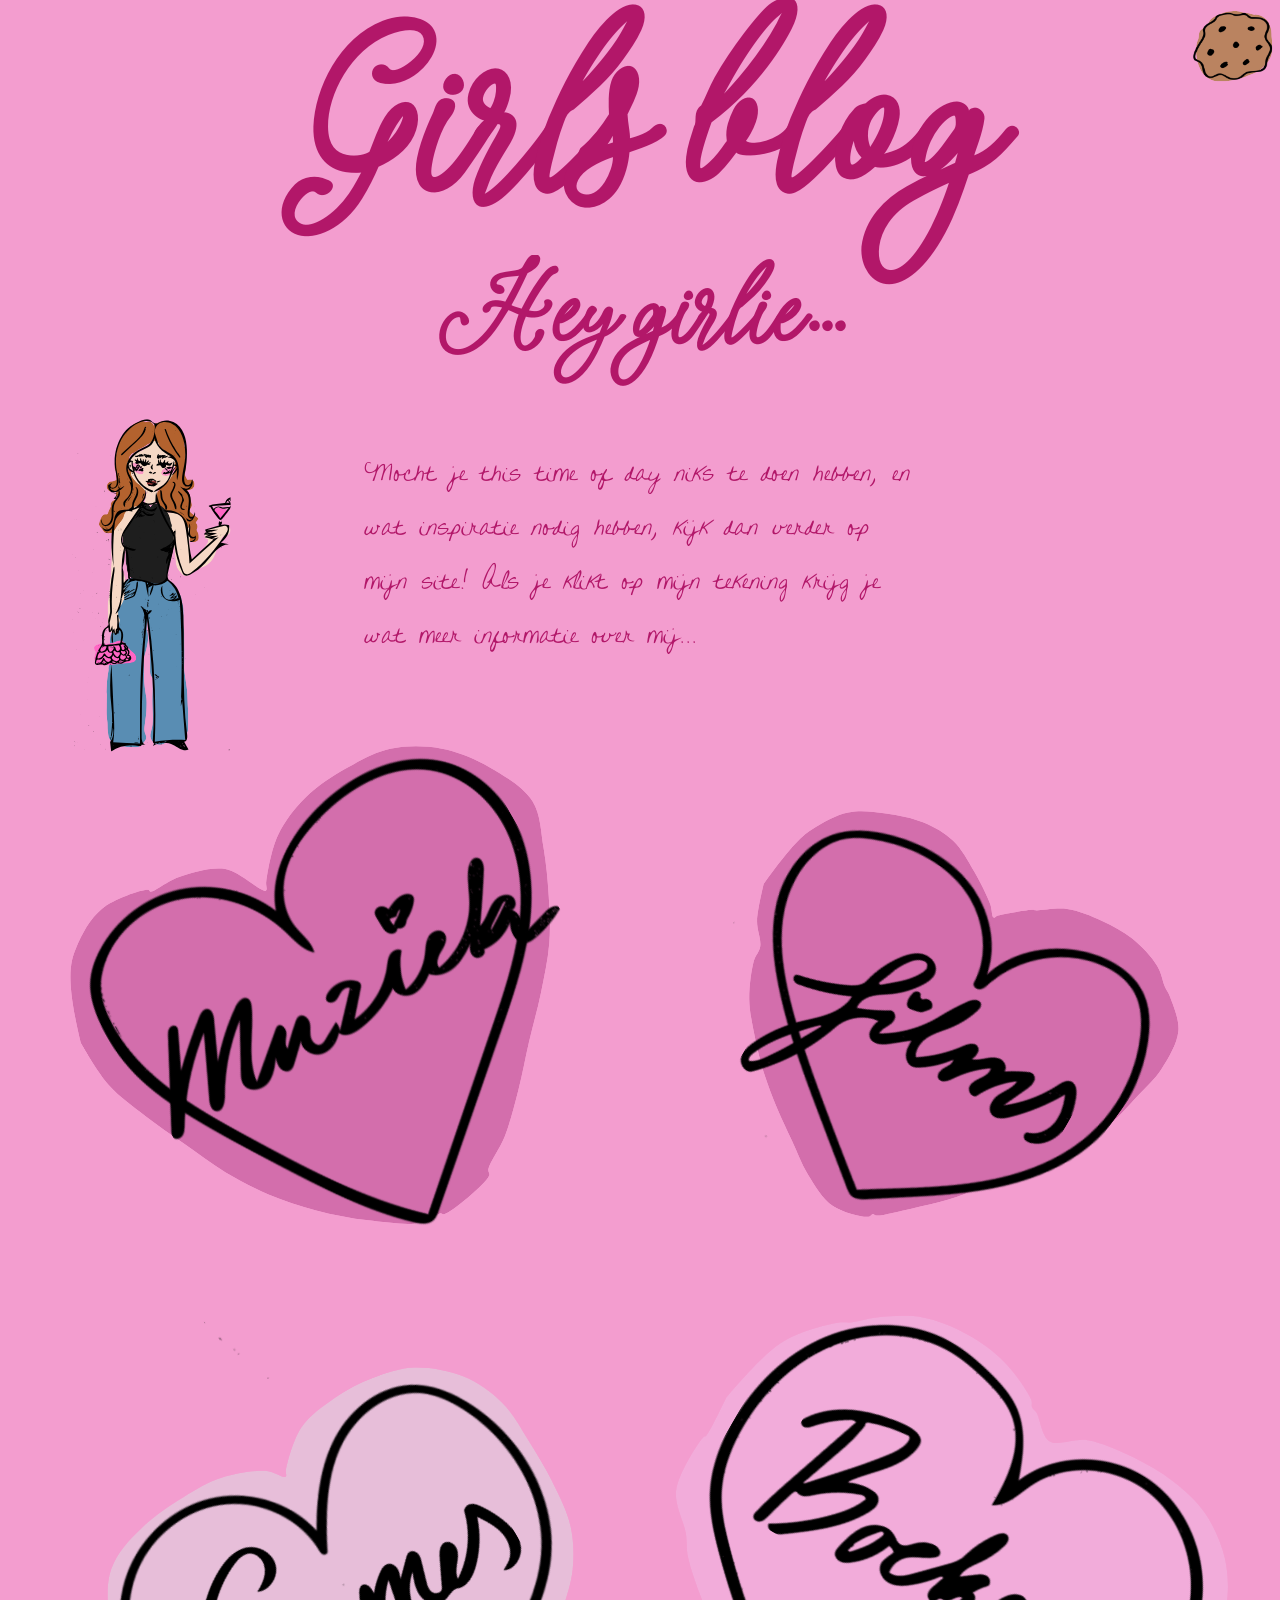
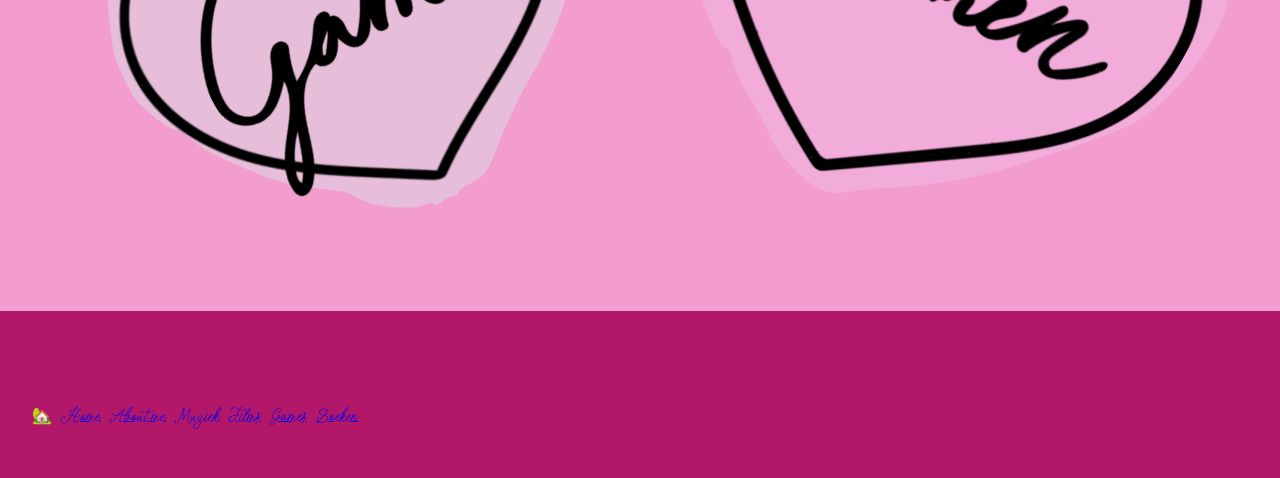
==== index.html @ 2e6050e2 "let it happen toegevoegd" ====
<!doctype html>
<html lang="nl">
  <head>
    <meta charset="UTF-8" />
    <meta name="viewport" content="width=device-width, initial-scale=1.0" />
    <meta name="author" content="[jouw naam]" />
    <meta name="color-scheme" content="dark light" />

    <title>[Digitaal Tuintje van Katey]</title>
    <link rel="stylesheet" href="CSS/normal.css" />
  </head>

  <body>
    <header>
      <h1>Girls blog</h1>

      <button popovertarget="cookie-popup">
        <img src="Img/kleinkoekje.svg" alt="Link naar cookie gebruik" />
      </button>

      <aside id="cookie-popup" popover>
        <h2>Lieve lezer...</h2>
        <p>
          Op mijn website maak ik noodgedwongen gebruik van cookies door het
          gebruik van
          <a
            href="https://docs.github.com/en/site-policy/privacy-policies/github-cookies"
            target="_blank"
            >GitHub
          </a>
          en
          <a href="https://www.1001fonts.com/tos/privacy.html" target="_blank"
            >1001fonts
          </a>
          graag zou ik adviseren om deze goed door te lezen voor het gebruik van
          de website, deze website is alleen toegankelijk als u akkoord bent.
        </p>
      </aside>
    </header>

    <main>
      <h2>Hey girlie...</h2>

      <!-- <section> -->
      <a href="Pages/Aboutme.html">
        <img
          src="Img/ingekleurdme.svg"
          alt="Knop die naar mijn about me pagina leidt"
        />
      </a>
      <!-- </section> -->

      <p>
        Mocht je this time of day niks te doen hebben, en wat inspiratie nodig
        hebben, kijk dan verder op mijn site! Als je klikt op mijn tekening
        krijg je wat meer informatie over mij...
      </p>

      <a href="Pages/muziek.html">
        <img
          src="Img/muziekbutton.svg"
          alt="Knop die naar mijn muziekpagina leidt"
        />
      </a>

      <a href="Pages/films.html">
        <img
          src="Img/filmbutton.svg"
          alt="Knop die naar mijn filmspagina leidt"
        />
      </a>

      <a href="Pages/games.html">
        <img
          src="Img/gamesbutton.svg"
          alt="Knop die naar mijn Gamespagina leidt"
        />
      </a>

      <a href="Pages/boeken.html">
        <img
          src="Img/boekenbutton.svg"
          alt="Knop die naar mijn boekenpagina leidt"
        />
      </a>
    </main>

    <footer>
      <p>Voor persoonlijk gebruik.</p>

      <nav id="menu">
        <ul>
          <li><a href="index.html">Home</a></li>
          <li><a href="Pages/Aboutme.html">About me</a></li>
          <li><a href="Pages/muziek.html">Muziek</a></li>
          <li><a href="Pages/films.html">Films</a></li>
          <li><a href="Pages/games.html">Games</a></li>
          <li><a href="Pages/boeken.html">Boeken</a></li>
        </ul>
      </nav>
    </footer>
  </body>
</html>

<!-- Bronnen: -->
<!-- <li>Vragen gesteld aan Chatgpt</li>
        <li>Tekening: gebruik gemaakt van Adobe capture en canva</li>
        <li> https://utopia.fyi/ </li>
       -->
---- CSS/normal.css ----
/**************************
* MARK: Fonts
**************************/

@font-face {
  font-family: "whimsical";
  src: url("../assets/style/Whimsical LoveS tory.otf");
  font-weight: 400;
  font-style: normal;
}
/* wwww.1001fonts.com/demo-whimsical-love-story-font.html */

@font-face {
  font-family: "written";
  src: url("../assets/style/writtenonhishands.ttf");
  font-weight: 400;
  font-style: normal;
}
/* https://www.1001fonts.com/written-on-his-hands-font.html */

/**************************
* MARK: Custom properties
**************************/

html {
  color-scheme: light dark;

  --bg: light-dark(rgb(243, 157, 207), rgb(212, 148, 230));
  --color: light-dark(rgb(178, 23, 105), rgb(104, 7, 112));
  --accent-color: #ba8360;
  --border-width: 0.1em;

  --whitespace: 2em;
  --whitespace-s: 1em;
  --whitespace-xs: 0.5em;

  /* MARK: textgrootte */
  --step-0: clamp(1rem, 0.9167rem + 0.3704vw, 1.25rem);
  --step-1: clamp(1.2rem, 0.975rem + 1vw, 1.875rem);
  --step-2: clamp(1.44rem, 0.9825rem + 2.0333vw, 2.8125rem);
  --step-3: clamp(1.728rem, 0.8978rem + 3.69vw, 4.2188rem);
  --step-4: clamp(2.0736rem, 0.6554rem + 6.303vw, 6.3281rem);
  --step-5: clamp(2.4883rem, 0.1537rem + 10.3761vw, 9.4922rem);
  --step-6: clamp(2.986rem, -0.7648rem + 16.6701vw, 14.2383rem);
}

/**************************
* MARK: Algemene Styling
**************************/

*,
*::after,
*::before {
  box-sizing: border-box;
}

img,
svg,
video {
  display: block;
  max-width: 100%;
  height: auto;
}

body {
  font-family:
    "whimsical", "Iowan Old Style", "Palatino Linotype", "URW Palladio L", P052,
    serif;
  background: var(--bg);
  color: var(--color);
  margin: 0;
}

/**************************
* MARK: Header
**************************/

header {
  background: var(--bg);
  padding: var(--whitespace) var(--whitespace) 0;
  max-width: 75rem;
  margin-inline: auto;

  display: grid;
  grid-template-columns: 1fr 3fr 1fr;
  grid-template-areas:
    ".     .      koekje"
    "titel titel  titel";
  gap: var(--whitespace);
}

header button {
  grid-area: koekje;
  justify-self: end;
  padding: 0;
  border: none;
  background: none;
  position: fixed;
  top: var(--whitespace-xs);
  right: var(--whitespace-xs);
  z-index: 10;
}

header button img {
  display: block;
  width: clamp(3rem, 2rem + 5vw, 5rem);
  height: auto;
  max-width: unset;
}

header h1 {
  font-family: "whimsical", serif;
  grid-area: titel;
  text-align: center;
  font-size: var(--step-6);
  margin: 0;
  line-height: 0.8;
}

/**************************
* MARK: Main
**************************/

main {
  background: var(--bg);
  padding: var(--whitespace);
  max-width: 75rem;
  margin-inline: auto;

  display: grid;
  grid-template-columns: 1fr 3fr 1fr;
  gap: var(--whitespace);

  grid-template-areas:
    ".      subkop .     "
    "me     text   text "
    "muziek muziek muziek"
    "films  films  films "
    "games  games  games "
    "boeken boeken boeken";
}

main p {
  font-size: var(--step-1);
}

main h2 {
  font-size: var(--step-4);
  grid-area: subkop;
  margin: 0;
  text-align: center;
}

p,
ol {
  font-family: "written";
}

main > a:nth-of-type(1) {
  grid-area: me;
  justify-self: center;
  img {
    width: min(100%, 10rem);
  }
}

main p:nth-of-type(1) {
  font-family: "written";
  grid-area: text;
  text-align: left;
}

main > a:nth-of-type(2) {
  grid-area: muziek;

  img {
    width: 100%;
    rotate: -30deg;
  }
}

main > a:nth-of-type(3) {
  grid-area: films;

  img {
    width: 100%;
    rotate: 30deg;
  }
}

main > a:nth-of-type(4) {
  grid-area: games;

  img {
    width: 100%;
    rotate: -30deg;
  }
}

main > a:nth-of-type(5) {
  grid-area: boeken;

  img {
    width: 100%;
    rotate: 30deg;
  }
}

main > img:nth-of-type(1) {
  grid-area: muziek;
  width: 50%;
}

body > image {
  height: 10em;
}

h3 {
  font-family: "written";
  font-size: var(--step-2);
}

h4 {
  font-family: "written";
  font-size: var(--step-0);
}

/**************************
* MARK: Media > 60em
**************************/

@media (width > 60em) {
  main {
    grid-template-columns: repeat(4, 1fr);
    grid-template-areas:
      "subkop subkop subkop subkop"
      "me     text   text   .     "
      "muziek muziek films  films "
      "games  games  boeken boeken";
  }
}
/**************************
* MARK: cookie popup
**************************/

[popover] {
  font-size: 2em;
  font-family: "written", cursive;
  background: var(--accent-color);
  color: black;
  padding: var(--whitespace);
  border-radius: 1em;
  text-align: center;
  width: min(60rem, calc(100vw - 2rem));
}

[popover] h2 {
  font-family: "whimsical", serif;
}

/**************************
* MARK: Footer
**************************/

footer {
  grid-area: footer;
  background: var(--color);
  padding: var(--whitespace);

  nav {
    h2 {
      position: absolute;
      left: -9999999em;
    }
    ul {
      &::before {
        content: "🏡" / "De Digital Garden Webring";
      }
      &::after {
        content: "<--" / "";
      }

      padding: 0;
      display: flex;
      gap: var(--whitespace-xs);

      li {
        list-style: none;
      }
    }
  }
}
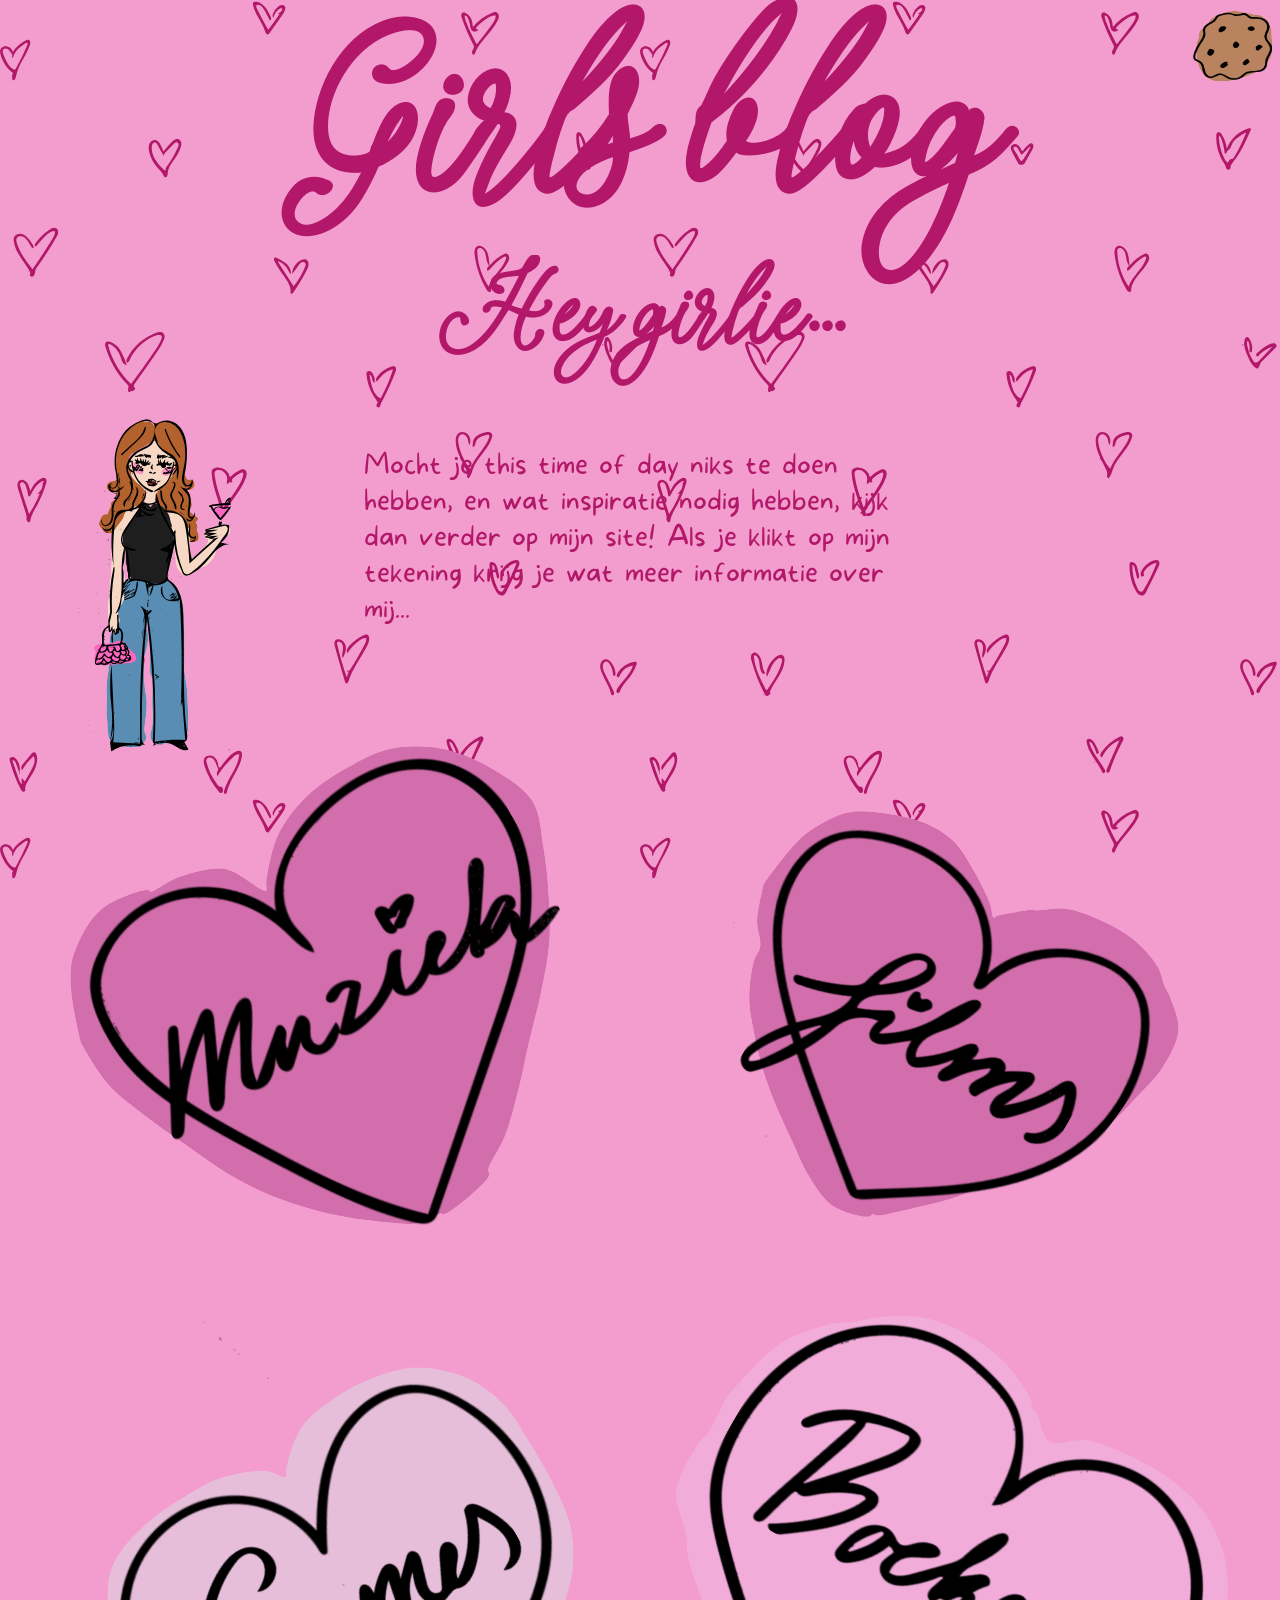
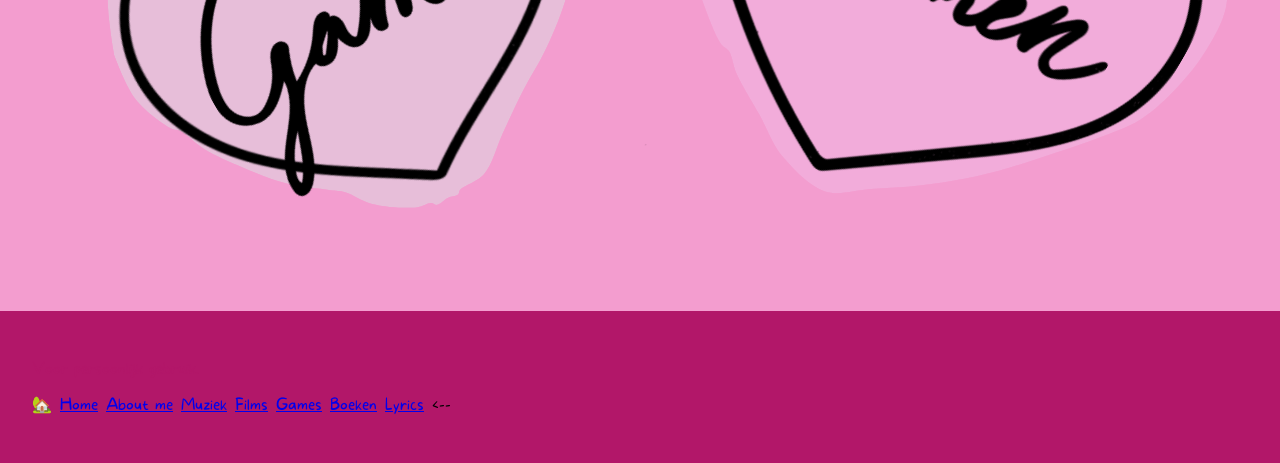
==== commit 1175be4f: "hovers" ====
--- a/index.html
+++ b/index.html
@@ -35,8 +35,14 @@
           graag zou ik adviseren om deze goed door te lezen voor het gebruik van
           de website, deze website is alleen toegankelijk als u akkoord bent.
         </p>
+
+        <button commandfor="cookie-popup" command="hide-popover">
+          Akkoord en naar de website
+        </button>
       </aside>
     </header>
+
+    <!-- https://developer.mozilla.org/en-US/docs/Web/API/Popover_API -->
 
     <main>
       <h2>Hey girlie...</h2>
@@ -96,6 +102,7 @@
           <li><a href="Pages/films.html">Films</a></li>
           <li><a href="Pages/games.html">Games</a></li>
           <li><a href="Pages/boeken.html">Boeken</a></li>
+          <li><a href="letithappen/index.html">Lyrics</a></li>
         </ul>
       </nav>
     </footer>
--- a/CSS/normal.css
+++ b/CSS/normal.css
@@ -12,11 +12,12 @@
 
 @font-face {
   font-family: "written";
-  src: url("../assets/style/writtenonhishands.ttf");
+  src: url("../assets/style/MoreSugar-Thin.otf");
   font-weight: 400;
   font-style: normal;
 }
 /* https://www.1001fonts.com/written-on-his-hands-font.html */
+/* https://www.1001fonts.com/more-sugar-font.html */
 
 /**************************
 * MARK: Custom properties
@@ -25,8 +26,8 @@
 html {
   color-scheme: light dark;
 
-  --bg: light-dark(rgb(243, 157, 207), rgb(212, 148, 230));
-  --color: light-dark(rgb(178, 23, 105), rgb(104, 7, 112));
+  --bg: light-dark(rgb(243, 157, 207), rgb(79, 16, 97));
+  --color: light-dark(rgb(178, 23, 105), rgb(208, 139, 233));
   --accent-color: #ba8360;
   --border-width: 0.1em;
 
@@ -72,11 +73,55 @@
 }
 
 /**************************
+* MARK: Animatie
+**************************/
+
+@media (prefers-color-scheme: dark) {
+  body {
+    --ster-formaat: 20rem;
+
+    background-image: url("../Img/sterren2.svg");
+    background-size: var(--ster-formaat);
+    background-attachment: fixed;
+    animation: zweef 70s linear infinite;
+  }
+}
+
+@keyframes zweef {
+  from {
+    background-position: 0 0;
+  }
+  to {
+    background-position: var(--ster-formaat) var(--ster-formaat);
+  }
+}
+
+@media (prefers-color-scheme: light) {
+  body {
+    --hart-formaat: 40rem;
+
+    background-image: url("../Img/hartjes.svg");
+    background-size: var(--hart-formaat);
+    background-attachment: fixed;
+    animation: zweef-hart 60s linear infinite;
+  }
+}
+
+@keyframes zweef-hart {
+  from {
+    background-position: 0 0;
+  }
+  to {
+    background-position: var(--hart-formaat) var(--hart-formaat);
+  }
+}
+/* https://blog.nobledesktop.com/learn/web-design/animating-a-css-background-gradient */
+
+/**************************
 * MARK: Header
 **************************/
 
 header {
-  background: var(--bg);
   padding: var(--whitespace) var(--whitespace) 0;
   max-width: 75rem;
   margin-inline: auto;
@@ -89,7 +134,8 @@
   gap: var(--whitespace);
 }
 
-header button {
+header > button {
+  cursor: pointer;
   grid-area: koekje;
   justify-self: end;
   padding: 0;
@@ -100,12 +146,17 @@
   right: var(--whitespace-xs);
   z-index: 10;
 }
+/* https://developer.mozilla.org/en-US/docs/Web/CSS/Reference/Properties/cursor */
 
 header button img {
   display: block;
   width: clamp(3rem, 2rem + 5vw, 5rem);
   height: auto;
   max-width: unset;
+
+  &:hover {
+    transform: scale(0.8);
+  }
 }
 
 header h1 {
@@ -122,7 +173,6 @@
 **************************/
 
 main {
-  background: var(--bg);
   padding: var(--whitespace);
   max-width: 75rem;
   margin-inline: auto;
@@ -159,11 +209,17 @@
 main > a:nth-of-type(1) {
   grid-area: me;
   justify-self: center;
+
   img {
     width: min(100%, 10rem);
-  }
-}
-
+    transition: 0.1s;
+
+    &:hover {
+      transform: scale(0.8);
+    }
+  }
+}
+/* bron: Maja */
 main p:nth-of-type(1) {
   font-family: "written";
   grid-area: text;
@@ -176,6 +232,11 @@
   img {
     width: 100%;
     rotate: -30deg;
+    transition: 0.1s;
+
+    &:hover {
+      transform: scale(0.8);
+    }
   }
 }
 
@@ -185,6 +246,11 @@
   img {
     width: 100%;
     rotate: 30deg;
+    transition: 0.1s;
+
+    &:hover {
+      transform: scale(0.8);
+    }
   }
 }
 
@@ -194,6 +260,11 @@
   img {
     width: 100%;
     rotate: -30deg;
+    transition: 0.1s;
+
+    &:hover {
+      transform: scale(0.8);
+    }
   }
 }
 
@@ -203,12 +274,21 @@
   img {
     width: 100%;
     rotate: 30deg;
+    transition: 0.1s;
+    &:hover {
+      transform: scale(0.8);
+    }
   }
 }
 
 main > img:nth-of-type(1) {
   grid-area: muziek;
   width: 50%;
+  transition: 0.1s;
+
+  &:hover {
+    transform: scale(0.8);
+  }
 }
 
 body > image {
@@ -229,7 +309,7 @@
 * MARK: Media > 60em
 **************************/
 
-@media (width > 60em) {
+@media (width > 20em) {
   main {
     grid-template-columns: repeat(4, 1fr);
     grid-template-areas:
@@ -258,6 +338,18 @@
   font-family: "whimsical", serif;
 }
 
+aside button {
+  font-family: "written";
+  background-color: var(--bg);
+  border:;
+  color: white;
+  padding: 15px 32px;
+  text-align: center;
+  text-decoration: none;
+  /* display: inline-block; */
+  font-size: var(--step-1);
+  cursor: pointer;
+}
 /**************************
 * MARK: Footer
 **************************/
@@ -268,6 +360,8 @@
   padding: var(--whitespace);
 
   nav {
+    font-family: "written";
+    color: #000;
     h2 {
       position: absolute;
       left: -9999999em;
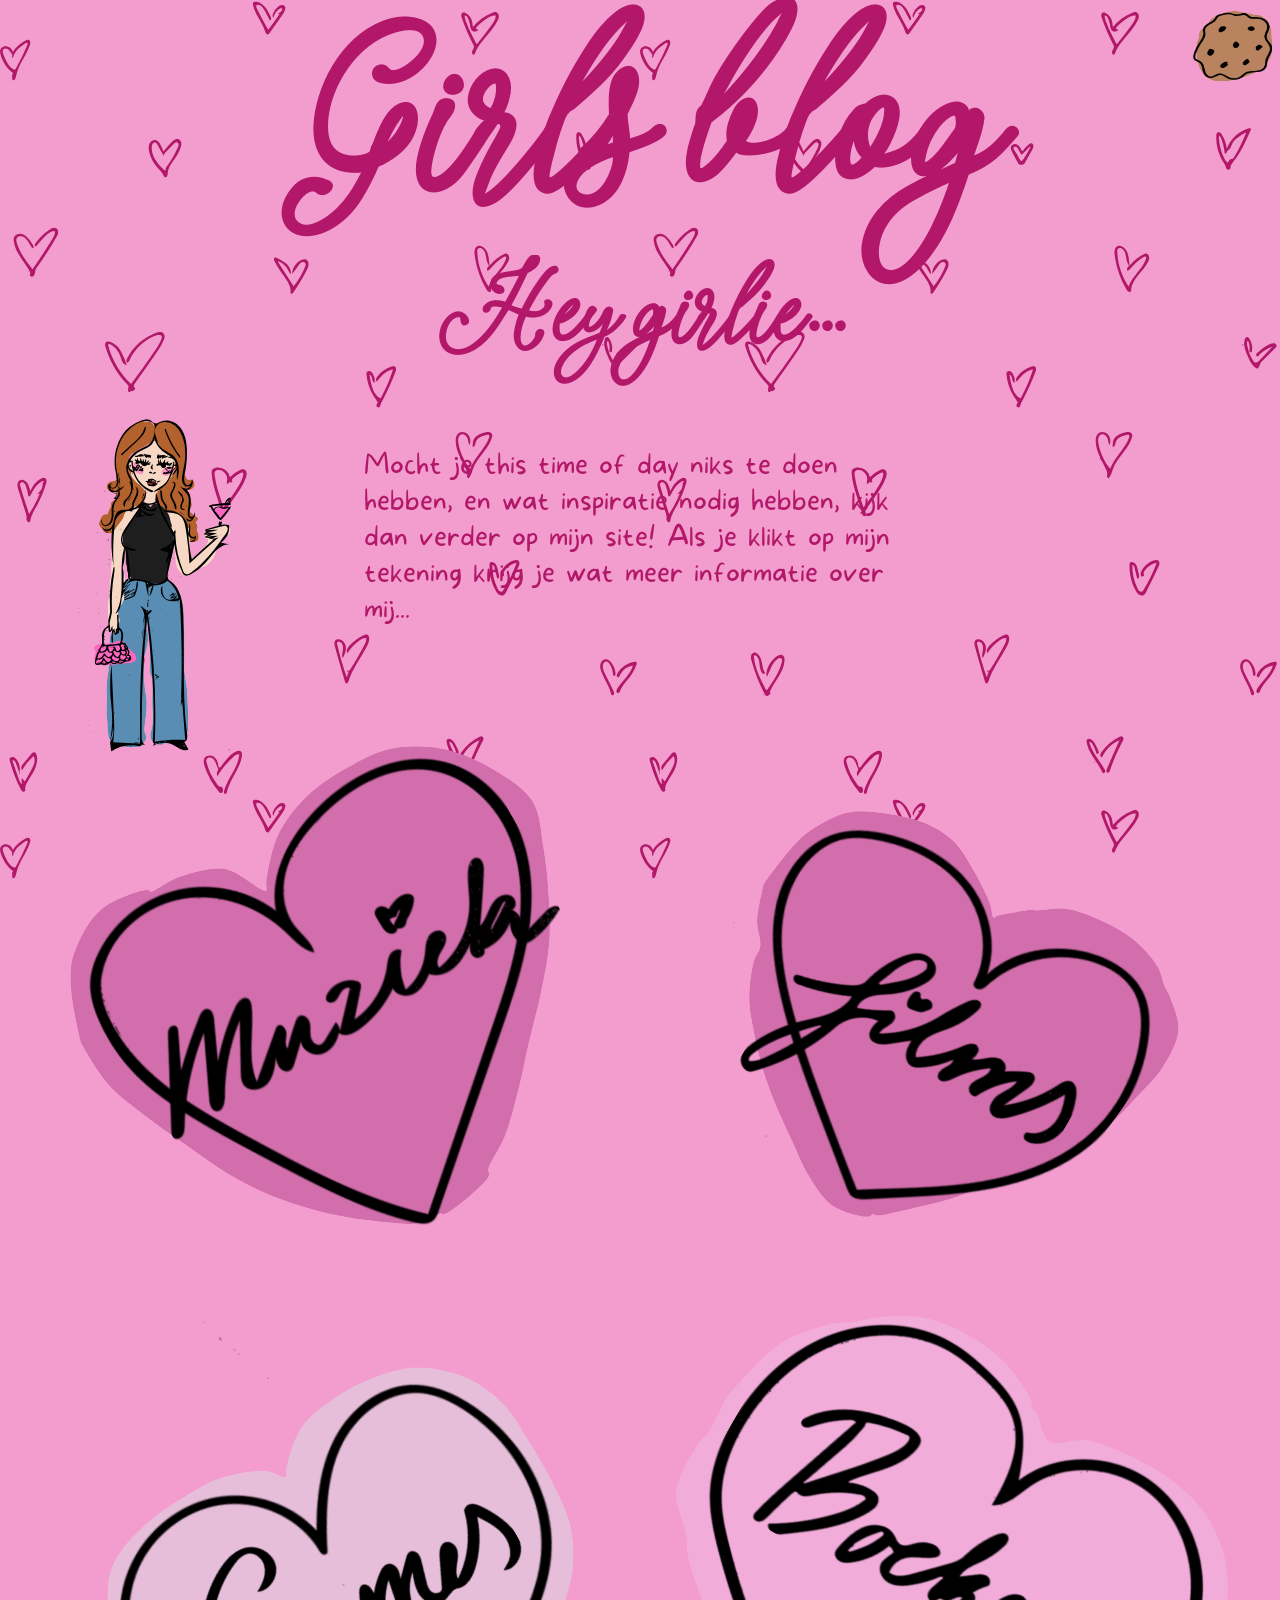
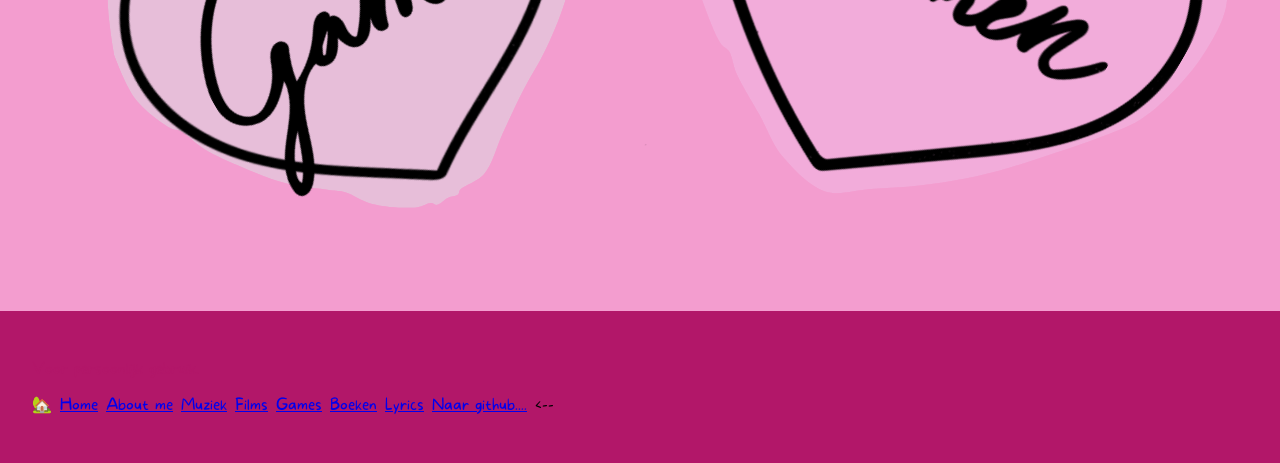
==== commit 3f67611e: "wijzigingen pages" ====
--- a/index.html
+++ b/index.html
@@ -103,6 +103,11 @@
           <li><a href="Pages/games.html">Games</a></li>
           <li><a href="Pages/boeken.html">Boeken</a></li>
           <li><a href="letithappen/index.html">Lyrics</a></li>
+          <li>
+            <a href="https://github.com/kateynoa-gif/model.git" target="_blank">
+              Naar github....
+            </a>
+          </li>
         </ul>
       </nav>
     </footer>
--- a/CSS/normal.css
+++ b/CSS/normal.css
@@ -44,6 +44,8 @@
   --step-5: clamp(2.4883rem, 0.1537rem + 10.3761vw, 9.4922rem);
   --step-6: clamp(2.986rem, -0.7648rem + 16.6701vw, 14.2383rem);
 }
+
+/* https://www.modularscale.com */
 
 /**************************
 * MARK: Algemene Styling
@@ -309,7 +311,7 @@
 * MARK: Media > 60em
 **************************/
 
-@media (width > 20em) {
+@media (width > 40em) {
   main {
     grid-template-columns: repeat(4, 1fr);
     grid-template-areas:
@@ -341,7 +343,7 @@
 aside button {
   font-family: "written";
   background-color: var(--bg);
-  border:;
+  /* border:; */
   color: white;
   padding: 15px 32px;
   text-align: center;
@@ -350,6 +352,9 @@
   font-size: var(--step-1);
   cursor: pointer;
 }
+
+/* https://www.w3schools.com/css/css3_buttons.asp */
+
 /**************************
 * MARK: Footer
 **************************/
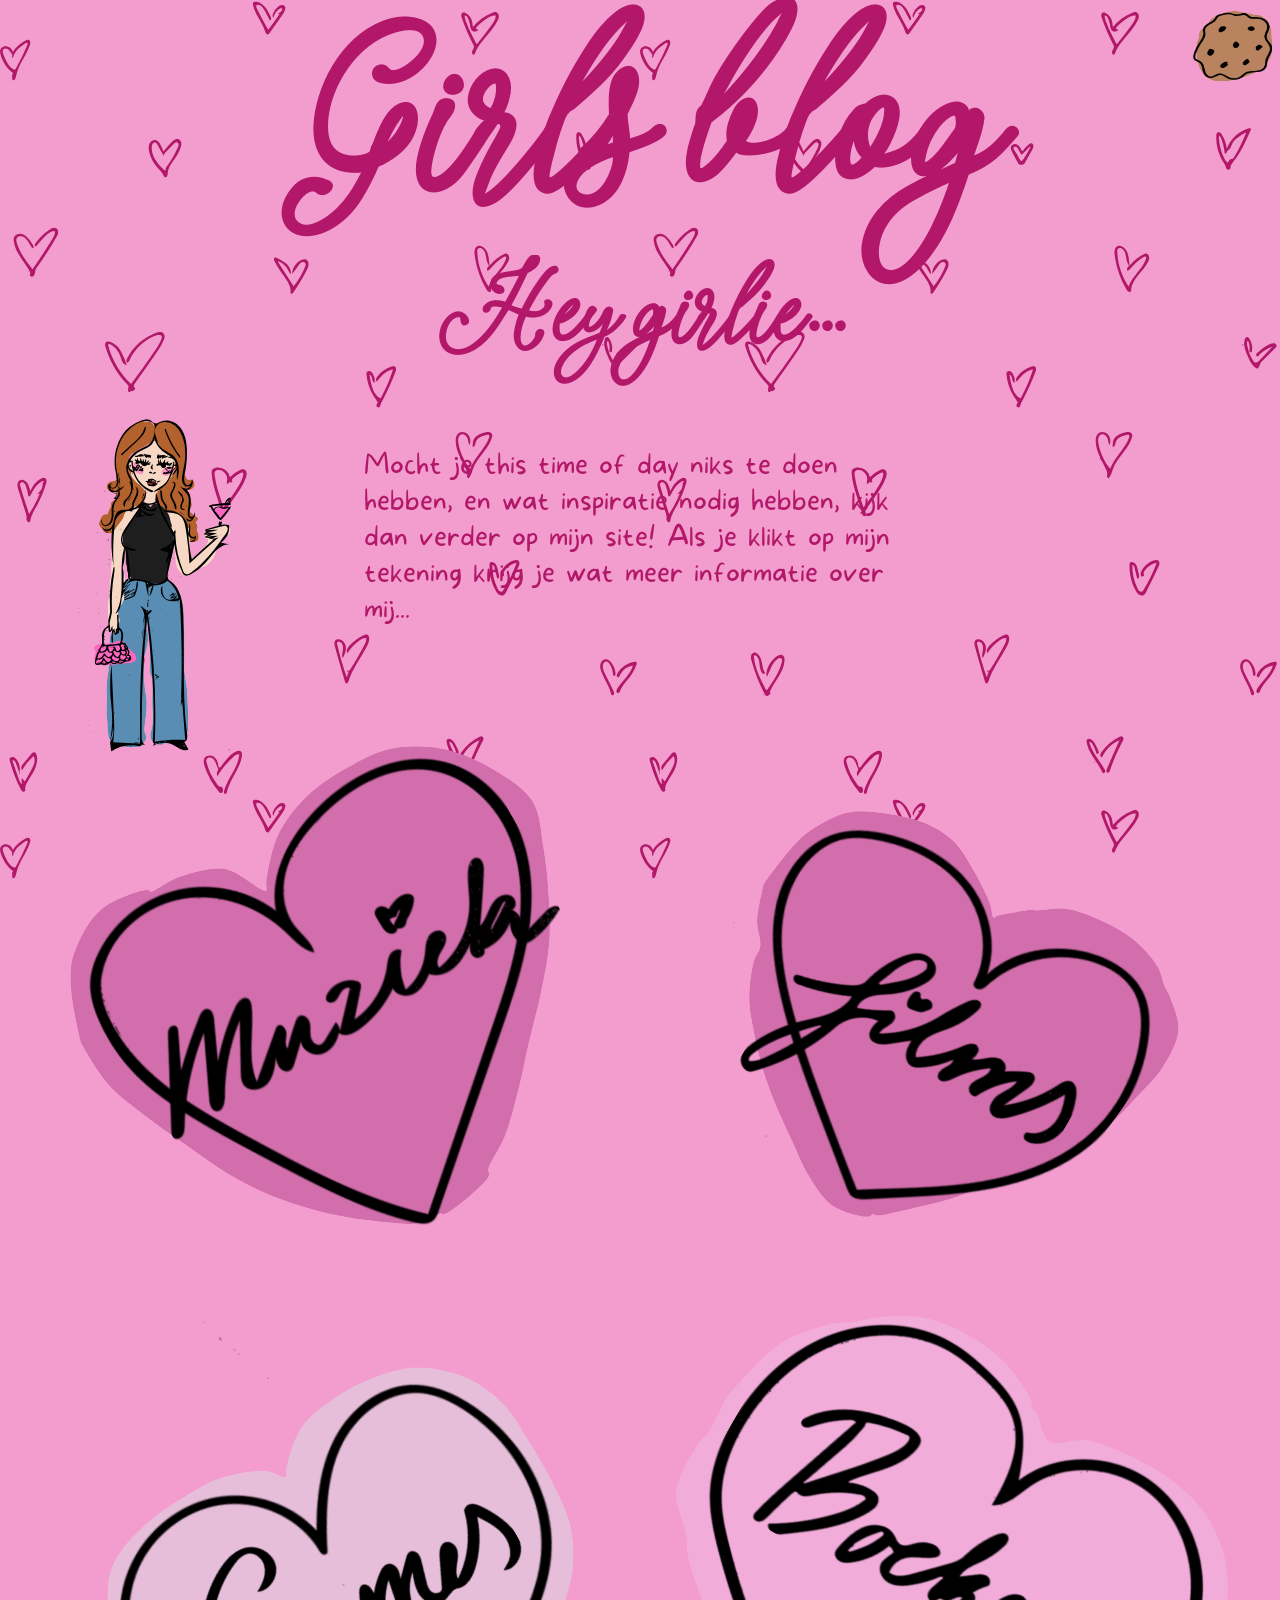
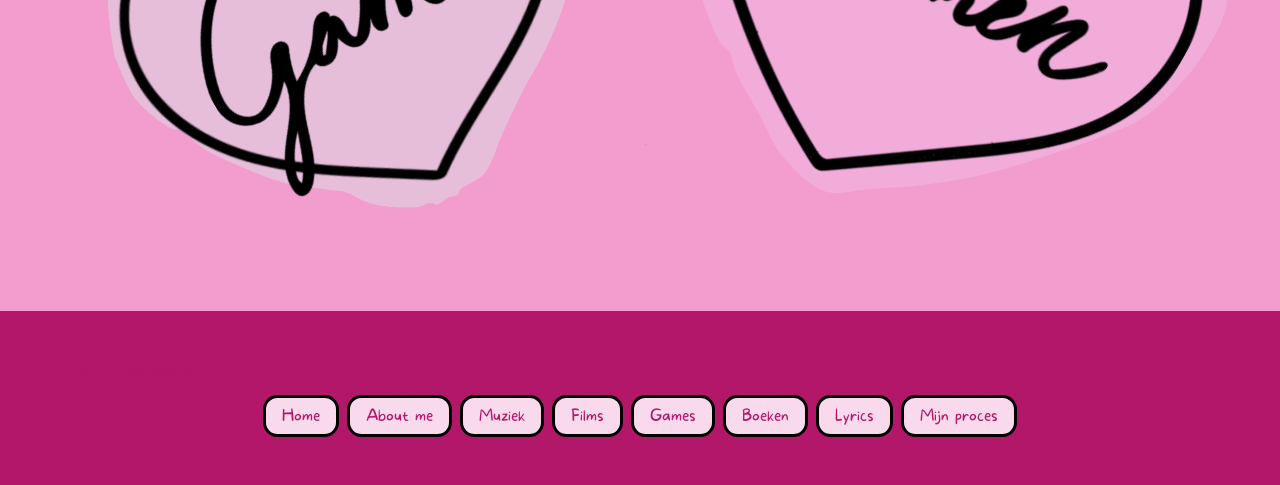
==== commit 407bdeb0: "knoppen" ====
--- a/index.html
+++ b/index.html
@@ -105,7 +105,7 @@
           <li><a href="letithappen/index.html">Lyrics</a></li>
           <li>
             <a href="https://github.com/kateynoa-gif/model.git" target="_blank">
-              Naar github....
+              Mijn proces
             </a>
           </li>
         </ul>
--- a/CSS/normal.css
+++ b/CSS/normal.css
@@ -161,6 +161,20 @@
   }
 }
 
+aside > button {
+  align-items: center;
+  display: inline-block;
+  background: var(--bg);
+  color: red;
+  padding: 0.5em 1em;
+  border-radius: 0.9em;
+  border: 3px solid #000;
+  text-decoration: none;
+}
+aside > button:hover {
+  background-color: var(--color);
+}
+
 header h1 {
   font-family: "whimsical", serif;
   grid-area: titel;
@@ -241,6 +255,7 @@
     }
   }
 }
+/* https://developer.mozilla.org/en-US/docs/Web/CSS/Reference/Values/transform-function/scale */
 
 main > a:nth-of-type(3) {
   grid-area: films;
@@ -358,34 +373,40 @@
 /**************************
 * MARK: Footer
 **************************/
-
-footer {
-  grid-area: footer;
+Footer {
   background: var(--color);
   padding: var(--whitespace);
 
   nav {
     font-family: "written";
     color: #000;
-    h2 {
-      position: absolute;
-      left: -9999999em;
-    }
+
     ul {
-      &::before {
-        content: "🏡" / "De Digital Garden Webring";
-      }
-      &::after {
-        content: "<--" / "";
-      }
-
+      justify-content: center;
       padding: 0;
       display: flex;
+      flex-wrap: wrap;
       gap: var(--whitespace-xs);
 
       li {
         list-style: none;
+        align-items: center;
       }
     }
-  }
-}
+
+    a {
+      align-items: center;
+      display: inline-block;
+      background: #f9d9ec;
+      color: var(--color);
+      padding: 0.5em 1em;
+      border-radius: 0.9em;
+      border: 3px solid #000;
+      text-decoration: none;
+
+      &:hover {
+        background: var(--bg);
+      }
+    }
+  }
+}
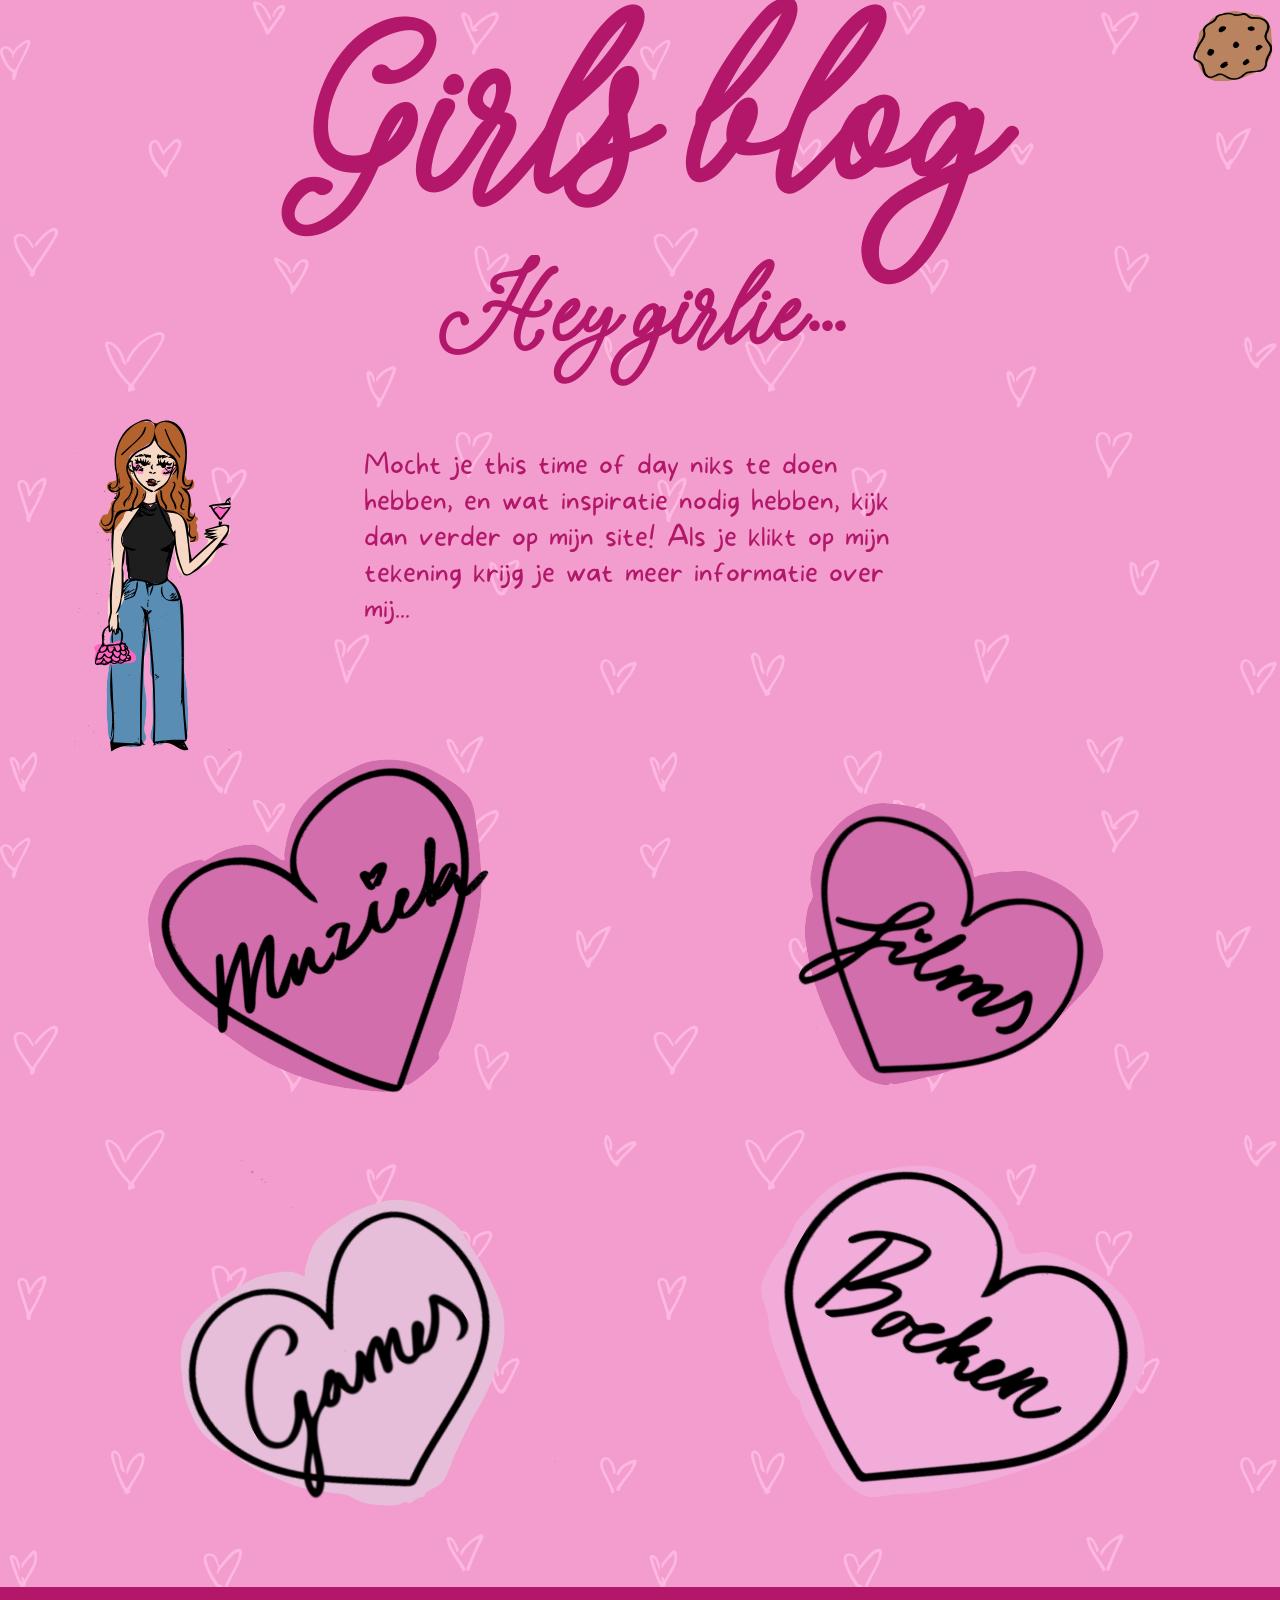
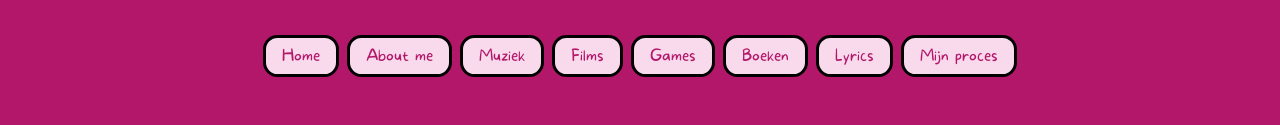
==== commit 6129df68: "Voor het verwijderen van  overige en dubbele css" ====
--- a/index.html
+++ b/index.html
@@ -7,33 +7,30 @@
     <meta name="color-scheme" content="dark light" />
 
     <title>[Digitaal Tuintje van Katey]</title>
-    <link rel="stylesheet" href="CSS/normal.css" />
+
+    <link rel="stylesheet" href="CSS/algemeen.css" />
+    <link rel="stylesheet" href="CSS/frontpage.css" />
   </head>
 
   <body>
     <header>
       <h1>Girls blog</h1>
 
-      <button popovertarget="cookie-popup">
+      <button popovertarget="cookie-popup" popovertargetaction="show">
         <img src="Img/kleinkoekje.svg" alt="Link naar cookie gebruik" />
       </button>
 
-      <aside id="cookie-popup" popover>
+      <aside id="cookie-popup" popover="manual">
         <h2>Lieve lezer...</h2>
         <p>
-          Op mijn website maak ik noodgedwongen gebruik van cookies door het
-          gebruik van
+          Deze website maakt alleen gebruik van functionele cookies die niet
+          elders worden gebruikt, je kunt dus zonder zorgen relaxed browsen! Via
+          de knop “Mijn proces” kom je op de pagina van Github, zie hier het
           <a
             href="https://docs.github.com/en/site-policy/privacy-policies/github-cookies"
             target="_blank"
-            >GitHub
+            >Cookiebeleid van Github
           </a>
-          en
-          <a href="https://www.1001fonts.com/tos/privacy.html" target="_blank"
-            >1001fonts
-          </a>
-          graag zou ik adviseren om deze goed door te lezen voor het gebruik van
-          de website, deze website is alleen toegankelijk als u akkoord bent.
         </p>
 
         <button commandfor="cookie-popup" command="hide-popover">
@@ -92,8 +89,6 @@
     </main>
 
     <footer>
-      <p>Voor persoonlijk gebruik.</p>
-
       <nav id="menu">
         <ul>
           <li><a href="index.html">Home</a></li>
--- a/CSS/algemeen.css
+++ b/CSS/algemeen.css
@@ -0,0 +1,263 @@
+/* Algemene styling voor alle pages
+fonts, kleuren, achtergrond annimatie, header en footer */
+
+/**************************
+* MARK: Fonts
+**************************/
+
+@font-face {
+  font-family: "whimsical";
+  src: url("../assets/style/Whimsical LoveS tory.otf");
+  font-weight: 400;
+  font-style: normal;
+}
+/* wwww.1001fonts.com/demo-whimsical-love-story-font.html */
+
+@font-face {
+  font-family: "written";
+  src: url("../assets/style/MoreSugar-Thin.otf");
+  font-weight: 400;
+  font-style: normal;
+}
+/* https://www.1001fonts.com/written-on-his-hands-font.html */
+/* https://www.1001fonts.com/more-sugar-font.html */
+
+/**************************
+* MARK: Custom properties
+**************************/
+
+html {
+  color-scheme: light dark;
+
+  --bg: light-dark(rgb(243, 157, 207), rgb(79, 16, 97));
+  --color: light-dark(rgb(178, 23, 105), rgb(208, 139, 233));
+  --accent-color: #f87cc5;
+  --border-width: 0.1em;
+
+  --whitespace: 2em;
+  --whitespace-s: 1em;
+  --whitespace-xs: 0.5em;
+
+  /* MARK: textgrootte */
+  --step-0: clamp(1rem, 0.9167rem + 0.3704vw, 1.25rem);
+  --step-1: clamp(1.2rem, 0.975rem + 1vw, 1.875rem);
+  --step-2: clamp(1.44rem, 0.9825rem + 2.0333vw, 2.8125rem);
+  --step-3: clamp(1.728rem, 0.8978rem + 3.69vw, 4.2188rem);
+  --step-4: clamp(2.0736rem, 0.6554rem + 6.303vw, 6.3281rem);
+  --step-5: clamp(2.4883rem, 0.1537rem + 10.3761vw, 9.4922rem);
+  --step-6: clamp(2.986rem, -0.7648rem + 16.6701vw, 14.2383rem);
+}
+
+/* https://www.modularscale.com */
+
+/**************************
+* MARK: Algemene Styling
+**************************/
+
+*,
+*::after,
+*::before {
+  box-sizing: border-box;
+}
+
+img,
+svg,
+video {
+  display: block;
+  max-width: 100%;
+  height: auto;
+}
+
+body {
+  font-family:
+    "whimsical", "Iowan Old Style", "Palatino Linotype", "URW Palladio L", P052,
+    serif;
+  background: var(--bg);
+  color: var(--color);
+  margin: 0;
+  cursor:;
+}
+
+/**************************
+* MARK: Animatie
+**************************/
+
+@media (prefers-color-scheme: dark) {
+  body {
+    --ster-formaat: 20rem;
+
+    background-image: url("../Img/sterren3.svg");
+    background-size: var(--ster-formaat);
+
+    @media (prefers-reduced-motion: no-preference) {
+      animation: zweef 70s linear infinite;
+    }
+  }
+}
+/* https://developer.mozilla.org/en-US/docs/Web/CSS/Reference/At-rules/@media/prefers-reduced-motion */
+
+@keyframes zweef {
+  from {
+    background-position: 0 0;
+  }
+  to {
+    background-position: var(--ster-formaat) var(--ster-formaat);
+  }
+}
+
+@media (prefers-color-scheme: light) {
+  body {
+    --hart-formaat: 40rem;
+
+    background-image: url("../Img/hartjes3.svg");
+    background-size: var(--hart-formaat);
+
+    @media (prefers-reduced-motion: no-preference) {
+      animation: zweef-hart 60s linear infinite;
+    }
+  }
+}
+
+@keyframes zweef-hart {
+  from {
+    background-position: 0 0;
+  }
+  to {
+    background-position: var(--hart-formaat) var(--hart-formaat);
+  }
+}
+/* https://blog.nobledesktop.com/learn/web-design/animating-a-css-background-gradient */
+
+/**************************
+* MARK: Header
+**************************/
+
+header {
+  padding: var(--whitespace) var(--whitespace) 0;
+  max-width: 75rem;
+  margin-inline: auto;
+
+  display: grid;
+  grid-template-columns: 1fr 3fr 1fr;
+  grid-template-areas:
+    ".     .      koekje"
+    "titel titel  titel";
+  gap: var(--whitespace);
+
+  h1 {
+    font-family: "whimsical", serif;
+    grid-area: titel;
+    text-align: center;
+    font-size: var(--step-6);
+    margin: 0;
+    line-height: 0.8;
+  }
+}
+
+header > button {
+  cursor: pointer;
+  grid-area: koekje;
+  justify-self: end;
+  padding: 0;
+  border: none;
+  background: none;
+  position: fixed;
+  top: var(--whitespace-xs);
+  right: var(--whitespace-xs);
+  z-index: 10;
+
+  img {
+    display: block;
+    width: clamp(3rem, 2rem + 5vw, 5rem);
+    height: auto;
+    max-width: unset;
+
+    &:hover {
+      transform: scale(0.8);
+    }
+  }
+}
+/* https://developer.mozilla.org/en-US/docs/Web/CSS/Reference/Properties/cursor */
+
+aside > button {
+  font-family: "written";
+  font-size: var(--step-0);
+  align-items: center;
+  display: inline-block;
+  background: var(--bg);
+  color: var(--color);
+  padding: 0.5em 1em;
+  border-radius: 0.9em;
+  border: 2px solid #000;
+  text-decoration: none;
+
+  &:hover {
+    background-color: white;
+  }
+}
+
+/**************************
+* MARK: cookie popup
+**************************/
+
+[popover] {
+  font-size: 2em;
+  font-family: "written", cursive;
+  background: var(--accent-color);
+  color: black;
+  padding: var(--whitespace);
+  border-radius: 1em;
+  text-align: center;
+  width: min(60rem, calc(100vw - 2rem));
+}
+
+[popover] h2 {
+  font-family: "whimsical", serif;
+}
+
+/* https://www.w3schools.com/css/css3_buttons.asp */
+
+/**************************
+* MARK: Footer
+**************************/
+Footer {
+  background: var(--color);
+  padding: var(--whitespace);
+
+  nav {
+    font-family: "written";
+    color: #000;
+
+    ul {
+      justify-content: center;
+      padding: 0;
+      display: flex;
+      flex-wrap: wrap;
+      gap: var(--whitespace-xs);
+
+      li {
+        list-style: none;
+        align-items: center;
+      }
+    }
+
+    a {
+      align-items: center;
+      display: inline-block;
+      background: #f9d9ec;
+      color: var(--color);
+      padding: 0.5em 1em;
+      border-radius: 0.9em;
+      border: 3px solid #000;
+      text-decoration: none;
+
+      &:hover {
+        background: var(--bg);
+      }
+
+      &:focus-visible {
+        background: white;
+      }
+    }
+  }
+}
--- a/CSS/frontpage.css
+++ b/CSS/frontpage.css
@@ -0,0 +1,389 @@
+/**************************
+* MARK: Fonts
+**************************/
+/* 
+@font-face {
+  font-family: "whimsical";
+  src: url("../assets/style/Whimsical LoveS tory.otf");
+  font-weight: 400;
+  font-style: normal;
+}
+/* wwww.1001fonts.com/demo-whimsical-love-story-font.html */
+
+/* @font-face {
+  font-family: "written";
+  src: url("../assets/style/MoreSugar-Thin.otf");
+  font-weight: 400;
+  font-style: normal;
+} */
+/* https://www.1001fonts.com/written-on-his-hands-font.html */
+/* https://www.1001fonts.com/more-sugar-font.html */
+
+/**************************
+* MARK: Custom properties
+**************************/
+
+/* html {
+  color-scheme: light dark;
+
+  --bg: light-dark(rgb(243, 157, 207), rgb(79, 16, 97));
+  --color: light-dark(rgb(178, 23, 105), rgb(208, 139, 233));
+  --accent-color: #ba8360;
+  --border-width: 0.1em;
+
+  --whitespace: 2em;
+  --whitespace-s: 1em;
+  --whitespace-xs: 0.5em; */
+
+/* MARK: textgrootte */
+/* --step-0: clamp(1rem, 0.9167rem + 0.3704vw, 1.25rem);
+  --step-1: clamp(1.2rem, 0.975rem + 1vw, 1.875rem);
+  --step-2: clamp(1.44rem, 0.9825rem + 2.0333vw, 2.8125rem);
+  --step-3: clamp(1.728rem, 0.8978rem + 3.69vw, 4.2188rem);
+  --step-4: clamp(2.0736rem, 0.6554rem + 6.303vw, 6.3281rem);
+  --step-5: clamp(2.4883rem, 0.1537rem + 10.3761vw, 9.4922rem);
+  --step-6: clamp(2.986rem, -0.7648rem + 16.6701vw, 14.2383rem);
+}
+
+/* https://www.modularscale.com */
+
+/**************************
+* MARK: Algemene Styling
+**************************/
+/* 
+*,
+*::after,
+*::before {
+  box-sizing: border-box;
+}
+
+img,
+svg,
+video {
+  display: block;
+  max-width: 100%;
+  height: auto;
+}
+
+body {
+  font-family:
+    "whimsical", "Iowan Old Style", "Palatino Linotype", "URW Palladio L", P052,
+    serif;
+  background: var(--bg);
+  color: var(--color);
+  margin: 0;
+} */
+
+/**************************
+* MARK: Animatie
+**************************/
+
+/* @media (prefers-color-scheme: dark) {
+  body {
+    --ster-formaat: 20rem;
+
+    background-image: url("../Img/sterren3.svg");
+    background-size: var(--ster-formaat);
+    background-attachment: fixed;
+    @media (prefers-reduced-motion: no-preference) {
+      animation: zweef 70s linear infinite;
+    }
+  }
+}
+/* https://developer.mozilla.org/en-US/docs/Web/CSS/Reference/At-rules/@media/prefers-reduced-motion */
+
+/* @keyframes zweef {
+  from {
+    background-position: 0 0;
+  }
+  to {
+    background-position: var(--ster-formaat) var(--ster-formaat);
+  }
+} */
+
+/* @media (prefers-color-scheme: light) {
+  body {
+    --hart-formaat: 40rem;
+
+    background-image: url("../Img/hartjes3.svg");
+    background-size: var(--hart-formaat);
+    background-attachment: fixed;
+
+    @media (prefers-reduced-motion: no-preference) {
+      animation: zweef 60s linear infinite;
+    }
+  }
+} */
+
+/* @keyframes zweef-hart {
+  from {
+    background-position: 0 0;
+  }
+  to {
+    background-position: var(--hart-formaat) var(--hart-formaat);
+  }
+}  */
+https://blog.nobledesktop.com/learn/web-design/animating-a-css-background-gradient
+
+/**************************
+* MARK: Header
+**************************/
+
+/* header {
+  padding: var(--whitespace) var(--whitespace) 0;
+  max-width: 75rem;
+  margin-inline: auto;
+
+  display: grid;
+  grid-template-columns: 1fr 3fr 1fr;
+  grid-template-areas:
+    ".     .      koekje"
+    "titel titel  titel";
+  gap: var(--whitespace);
+} */
+
+/* header > button {
+  cursor: pointer;
+  grid-area: koekje;
+  justify-self: end;
+  padding: 0;
+  border: none;
+  background: none;
+  position: fixed;
+  top: var(--whitespace-xs);
+  right: var(--whitespace-xs);
+  z-index: 10;
+} */
+/* https://developer.mozilla.org/en-US/docs/Web/CSS/Reference/Properties/cursor */
+
+/* header button img {
+  display: block;
+  width: clamp(3rem, 2rem + 5vw, 5rem);
+  height: auto;
+  max-width: unset;
+
+  &:hover {
+    transform: scale(0.8);
+  }
+} */
+
+/* aside > button {
+  font-family: "written";
+  font-size: var(--step-0);
+  align-items: center;
+  display: inline-block;
+  background: var(--bg);
+  color: var(--color);
+  padding: 0.5em 1em;
+  border-radius: 0.9em;
+  border: 2px solid #000;
+  text-decoration: none;
+
+  aside > button:hover {
+    background-color: white;
+  }
+} */
+
+header h1 {
+  font-family: "whimsical", serif;
+  grid-area: titel;
+  text-align: center;
+  font-size: var(--step-6);
+  margin: 0;
+  line-height: 0.8;
+}
+
+/**************************
+* MARK: Main
+**************************/
+
+/* alleen hoofdpag */
+main {
+  padding: var(--whitespace);
+  max-width: 75rem;
+  overflow: clip;
+  margin-inline: auto;
+
+  display: grid;
+  grid-template-columns: 1fr 3fr 1fr;
+  gap: var(--whitespace);
+
+  grid-template-areas:
+    ".      subkop .     "
+    "me     text   text "
+    "muziek muziek muziek"
+    "films  films  films "
+    "games  games  games "
+    "boeken boeken boeken";
+
+  @media (width > 40em) {
+    grid-template-columns: repeat(4, 1fr);
+    grid-template-areas:
+      "subkop subkop subkop subkop"
+      "me     text   text   .     "
+      "muziek muziek films  films "
+      "games  games  boeken boeken";
+  }
+}
+
+main p {
+  font-size: var(--step-1);
+}
+
+main h2 {
+  font-size: var(--step-4);
+  grid-area: subkop;
+  margin: 0;
+  text-align: center;
+}
+
+p,
+ol {
+  font-family: "written";
+}
+
+/* alleen hoofdpag */
+main > a:nth-of-type(1) {
+  grid-area: me;
+  justify-self: center;
+
+  img {
+    width: min(100%, 10rem);
+    transition: 0.1s;
+
+    &:hover {
+      transform: scale(0.8);
+    }
+  }
+}
+
+/* bron: Maja */
+main p:nth-of-type(1) {
+  font-family: "written";
+  grid-area: text;
+  text-align: left;
+}
+
+/* alle hartjes */
+main > a:nth-of-type(n + 2) {
+  max-width: 24em;
+  justify-self: center;
+
+  img {
+    transition: 0.1s;
+
+    &:hover {
+      transform: scale(0.8);
+    }
+  }
+}
+
+/* de oneven hartjes */
+main > a:nth-of-type(2n + 3) {
+  rotate: 30deg;
+}
+
+/* de even hartjes */
+main > a:nth-of-type(2n + 2) {
+  rotate: -30deg;
+}
+
+/* de plek voor elk hartje */
+main > a:nth-of-type(2) {
+  grid-area: muziek;
+}
+/* https://developer.mozilla.org/en-US/docs/Web/CSS/Reference/Values/transform-function/scale */
+
+main > a:nth-of-type(3) {
+  grid-area: films;
+}
+
+main > a:nth-of-type(4) {
+  grid-area: games;
+}
+
+main > a:nth-of-type(5) {
+  grid-area: boeken;
+}
+
+body > image {
+  height: 10em;
+}
+
+/* einde /* alleen hoofdpag */
+
+h3 {
+  font-family: "written";
+  font-size: var(--step-2);
+}
+
+h4 {
+  font-family: "written";
+  font-size: var(--step-0);
+}
+
+/**************************
+* MARK: cookie popup
+**************************/
+
+/* [popover] {
+  font-size: 2em;
+  font-family: "written", cursive;
+  background: var(--accent-color);
+  color: black;
+  padding: var(--whitespace);
+  border-radius: 1em;
+  text-align: center;
+  width: min(60rem, calc(100vw - 2rem));
+} */
+
+/* [popover] h2 {
+  font-family: "whimsical", serif;
+} */
+
+/* https://www.w3schools.com/css/css3_buttons.asp */
+
+/**************************
+* MARK: Footer
+**************************/
+/* Footer {
+  background: var(--color);
+  padding: var(--whitespace);
+
+  nav {
+    font-family: "written";
+    color: #000;
+
+    ul {
+      justify-content: center;
+      padding: 0;
+      display: flex;
+      flex-wrap: wrap;
+      gap: var(--whitespace-xs);
+
+      li {
+        list-style: none;
+        align-items: center;
+      }
+    }
+
+    a {
+      align-items: center;
+      display: inline-block;
+      background: #f9d9ec;
+      color: var(--color);
+      padding: 0.5em 1em;
+      border-radius: 0.9em;
+      border: 3px solid #000;
+      text-decoration: none;
+
+      &:hover {
+        background: var(--bg);
+      }
+
+      &:focus-visible {
+        background: white;
+      }
+    }
+  }
+} */
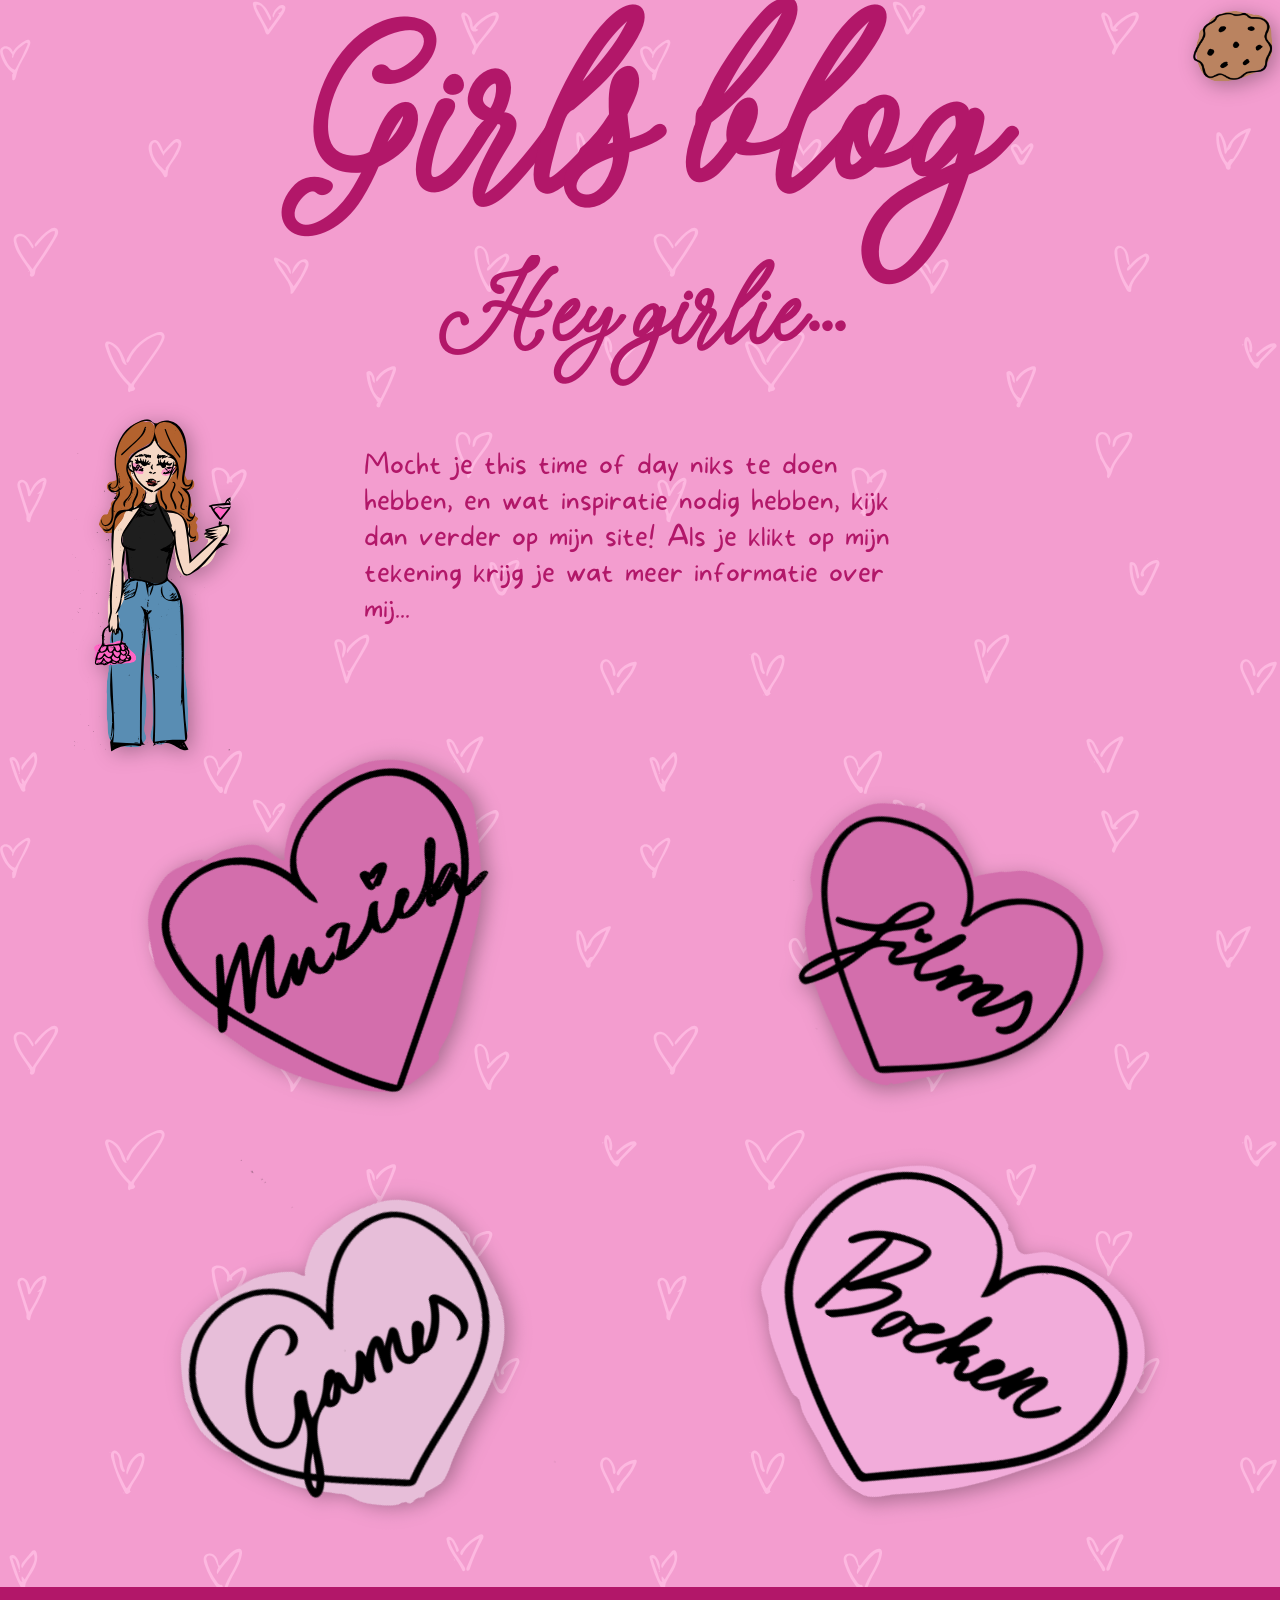
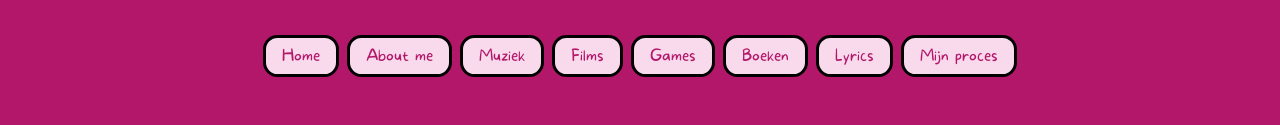
==== commit d30e43a8: "wijzigingen" ====
--- a/index.html
+++ b/index.html
@@ -106,6 +106,7 @@
         </ul>
       </nav>
     </footer>
+    <script src="javascript/cursor.js"></script>
   </body>
 </html>
 
--- a/CSS/algemeen.css
+++ b/CSS/algemeen.css
@@ -1,5 +1,7 @@
-/* Algemene styling voor alle pages
-fonts, kleuren, achtergrond annimatie, header en footer */
+/**************************
+* MARK: Algemene styling voor alle pages
+fonts, kleuren, achtergrond annimatie, header en footer 
+**************************/
 
 /**************************
 * MARK: Fonts
@@ -75,11 +77,66 @@
   background: var(--bg);
   color: var(--color);
   margin: 0;
-  cursor:;
-}
-
-/**************************
-* MARK: Animatie
+  overflow-x: clip;
+}
+
+/**************************
+* MARK: Animatie cursor
+**************************/
+.star {
+  width: 100%;
+  height: 100%;
+  position: fixed;
+  pointer-events: none;
+  filter: drop-shadow(5px 5px 10px #000) drop-shadow(0px 0px 7px #f2cb05);
+  animation: opac 1s linear infinite;
+}
+.star::before {
+  content: "";
+  position: absolute;
+  top: 0;
+  right: 0;
+  bottom: 0;
+  left: 0;
+  transform: scale(2.5);
+  clip-path: polygon(
+    50% 0%,
+    61% 35%,
+    98% 35%,
+    68% 57%,
+    79% 91%,
+    50% 70%,
+    21% 91%,
+    32% 57%,
+    2% 35%,
+    39% 35%
+  );
+  background-color: #f2cb05;
+  animation: fly 4s linear infinite;
+}
+
+@keyframes fly {
+  0% {
+    transform: translate(0) rotate(0);
+  }
+  100% {
+    transform: translate(300px) rotate(360deg);
+  }
+}
+
+@keyframes opac {
+  0% {
+    opacity: 0;
+  }
+  20% {
+    opacity: 1;
+  }
+  100% {
+    opacity: 0;
+  }
+}
+/**************************
+* MARK: Animatie achtergrond
 **************************/
 
 @media (prefers-color-scheme: dark) {
@@ -171,13 +228,14 @@
     width: clamp(3rem, 2rem + 5vw, 5rem);
     height: auto;
     max-width: unset;
-
+    filter: drop-shadow(4px 4px 10px rgba(0, 0, 0, 0.3));
     &:hover {
       transform: scale(0.8);
     }
   }
 }
 /* https://developer.mozilla.org/en-US/docs/Web/CSS/Reference/Properties/cursor */
+/* https://developer.mozilla.org/en-US/docs/Web/CSS/Reference/Properties/filter */
 
 aside > button {
   font-family: "written";
@@ -261,3 +319,15 @@
     }
   }
 }
+
+/**************************
+* MARK: Bronnen 
+**************************/
+/* https://www.1001fonts.com/written-on-his-hands-font.html */
+/* https://www.1001fonts.com/more-sugar-font.html */
+/* https://www.modularscale.com */
+/* https://developer.mozilla.org/en-US/docs/Web/CSS/Reference/At-rules/@media/prefers-reduced-motion */
+/* https://blog.nobledesktop.com/learn/web-design/animating-a-css-background-gradient */
+/* https://developer.mozilla.org/en-US/docs/Web/CSS/Reference/Properties/cursor */
+/* https://www.w3schools.com/css/css3_buttons.asp */
+/* https://codepen.io/Vampika/pen/BaemKrZ */
--- a/CSS/frontpage.css
+++ b/CSS/frontpage.css
@@ -1,188 +1,6 @@
 /**************************
-* MARK: Fonts
+* MARK: Specifieke styling eerste pagina
 **************************/
-/* 
-@font-face {
-  font-family: "whimsical";
-  src: url("../assets/style/Whimsical LoveS tory.otf");
-  font-weight: 400;
-  font-style: normal;
-}
-/* wwww.1001fonts.com/demo-whimsical-love-story-font.html */
-
-/* @font-face {
-  font-family: "written";
-  src: url("../assets/style/MoreSugar-Thin.otf");
-  font-weight: 400;
-  font-style: normal;
-} */
-/* https://www.1001fonts.com/written-on-his-hands-font.html */
-/* https://www.1001fonts.com/more-sugar-font.html */
-
-/**************************
-* MARK: Custom properties
-**************************/
-
-/* html {
-  color-scheme: light dark;
-
-  --bg: light-dark(rgb(243, 157, 207), rgb(79, 16, 97));
-  --color: light-dark(rgb(178, 23, 105), rgb(208, 139, 233));
-  --accent-color: #ba8360;
-  --border-width: 0.1em;
-
-  --whitespace: 2em;
-  --whitespace-s: 1em;
-  --whitespace-xs: 0.5em; */
-
-/* MARK: textgrootte */
-/* --step-0: clamp(1rem, 0.9167rem + 0.3704vw, 1.25rem);
-  --step-1: clamp(1.2rem, 0.975rem + 1vw, 1.875rem);
-  --step-2: clamp(1.44rem, 0.9825rem + 2.0333vw, 2.8125rem);
-  --step-3: clamp(1.728rem, 0.8978rem + 3.69vw, 4.2188rem);
-  --step-4: clamp(2.0736rem, 0.6554rem + 6.303vw, 6.3281rem);
-  --step-5: clamp(2.4883rem, 0.1537rem + 10.3761vw, 9.4922rem);
-  --step-6: clamp(2.986rem, -0.7648rem + 16.6701vw, 14.2383rem);
-}
-
-/* https://www.modularscale.com */
-
-/**************************
-* MARK: Algemene Styling
-**************************/
-/* 
-*,
-*::after,
-*::before {
-  box-sizing: border-box;
-}
-
-img,
-svg,
-video {
-  display: block;
-  max-width: 100%;
-  height: auto;
-}
-
-body {
-  font-family:
-    "whimsical", "Iowan Old Style", "Palatino Linotype", "URW Palladio L", P052,
-    serif;
-  background: var(--bg);
-  color: var(--color);
-  margin: 0;
-} */
-
-/**************************
-* MARK: Animatie
-**************************/
-
-/* @media (prefers-color-scheme: dark) {
-  body {
-    --ster-formaat: 20rem;
-
-    background-image: url("../Img/sterren3.svg");
-    background-size: var(--ster-formaat);
-    background-attachment: fixed;
-    @media (prefers-reduced-motion: no-preference) {
-      animation: zweef 70s linear infinite;
-    }
-  }
-}
-/* https://developer.mozilla.org/en-US/docs/Web/CSS/Reference/At-rules/@media/prefers-reduced-motion */
-
-/* @keyframes zweef {
-  from {
-    background-position: 0 0;
-  }
-  to {
-    background-position: var(--ster-formaat) var(--ster-formaat);
-  }
-} */
-
-/* @media (prefers-color-scheme: light) {
-  body {
-    --hart-formaat: 40rem;
-
-    background-image: url("../Img/hartjes3.svg");
-    background-size: var(--hart-formaat);
-    background-attachment: fixed;
-
-    @media (prefers-reduced-motion: no-preference) {
-      animation: zweef 60s linear infinite;
-    }
-  }
-} */
-
-/* @keyframes zweef-hart {
-  from {
-    background-position: 0 0;
-  }
-  to {
-    background-position: var(--hart-formaat) var(--hart-formaat);
-  }
-}  */
-https://blog.nobledesktop.com/learn/web-design/animating-a-css-background-gradient
-
-/**************************
-* MARK: Header
-**************************/
-
-/* header {
-  padding: var(--whitespace) var(--whitespace) 0;
-  max-width: 75rem;
-  margin-inline: auto;
-
-  display: grid;
-  grid-template-columns: 1fr 3fr 1fr;
-  grid-template-areas:
-    ".     .      koekje"
-    "titel titel  titel";
-  gap: var(--whitespace);
-} */
-
-/* header > button {
-  cursor: pointer;
-  grid-area: koekje;
-  justify-self: end;
-  padding: 0;
-  border: none;
-  background: none;
-  position: fixed;
-  top: var(--whitespace-xs);
-  right: var(--whitespace-xs);
-  z-index: 10;
-} */
-/* https://developer.mozilla.org/en-US/docs/Web/CSS/Reference/Properties/cursor */
-
-/* header button img {
-  display: block;
-  width: clamp(3rem, 2rem + 5vw, 5rem);
-  height: auto;
-  max-width: unset;
-
-  &:hover {
-    transform: scale(0.8);
-  }
-} */
-
-/* aside > button {
-  font-family: "written";
-  font-size: var(--step-0);
-  align-items: center;
-  display: inline-block;
-  background: var(--bg);
-  color: var(--color);
-  padding: 0.5em 1em;
-  border-radius: 0.9em;
-  border: 2px solid #000;
-  text-decoration: none;
-
-  aside > button:hover {
-    background-color: white;
-  }
-} */
 
 header h1 {
   font-family: "whimsical", serif;
@@ -197,7 +15,6 @@
 * MARK: Main
 **************************/
 
-/* alleen hoofdpag */
 main {
   padding: var(--whitespace);
   max-width: 75rem;
@@ -242,10 +59,10 @@
   font-family: "written";
 }
 
-/* alleen hoofdpag */
 main > a:nth-of-type(1) {
   grid-area: me;
   justify-self: center;
+  filter: drop-shadow(4px 4px 10px rgba(0, 0, 0, 0.3));
 
   img {
     width: min(100%, 10rem);
@@ -268,6 +85,7 @@
 main > a:nth-of-type(n + 2) {
   max-width: 24em;
   justify-self: center;
+  filter: drop-shadow(4px 4px 10px rgba(0, 0, 0, 0.3));
 
   img {
     transition: 0.1s;
@@ -310,8 +128,6 @@
   height: 10em;
 }
 
-/* einde /* alleen hoofdpag */
-
 h3 {
   font-family: "written";
   font-size: var(--step-2);
@@ -321,69 +137,3 @@
   font-family: "written";
   font-size: var(--step-0);
 }
-
-/**************************
-* MARK: cookie popup
-**************************/
-
-/* [popover] {
-  font-size: 2em;
-  font-family: "written", cursive;
-  background: var(--accent-color);
-  color: black;
-  padding: var(--whitespace);
-  border-radius: 1em;
-  text-align: center;
-  width: min(60rem, calc(100vw - 2rem));
-} */
-
-/* [popover] h2 {
-  font-family: "whimsical", serif;
-} */
-
-/* https://www.w3schools.com/css/css3_buttons.asp */
-
-/**************************
-* MARK: Footer
-**************************/
-/* Footer {
-  background: var(--color);
-  padding: var(--whitespace);
-
-  nav {
-    font-family: "written";
-    color: #000;
-
-    ul {
-      justify-content: center;
-      padding: 0;
-      display: flex;
-      flex-wrap: wrap;
-      gap: var(--whitespace-xs);
-
-      li {
-        list-style: none;
-        align-items: center;
-      }
-    }
-
-    a {
-      align-items: center;
-      display: inline-block;
-      background: #f9d9ec;
-      color: var(--color);
-      padding: 0.5em 1em;
-      border-radius: 0.9em;
-      border: 3px solid #000;
-      text-decoration: none;
-
-      &:hover {
-        background: var(--bg);
-      }
-
-      &:focus-visible {
-        background: white;
-      }
-    }
-  }
-} */
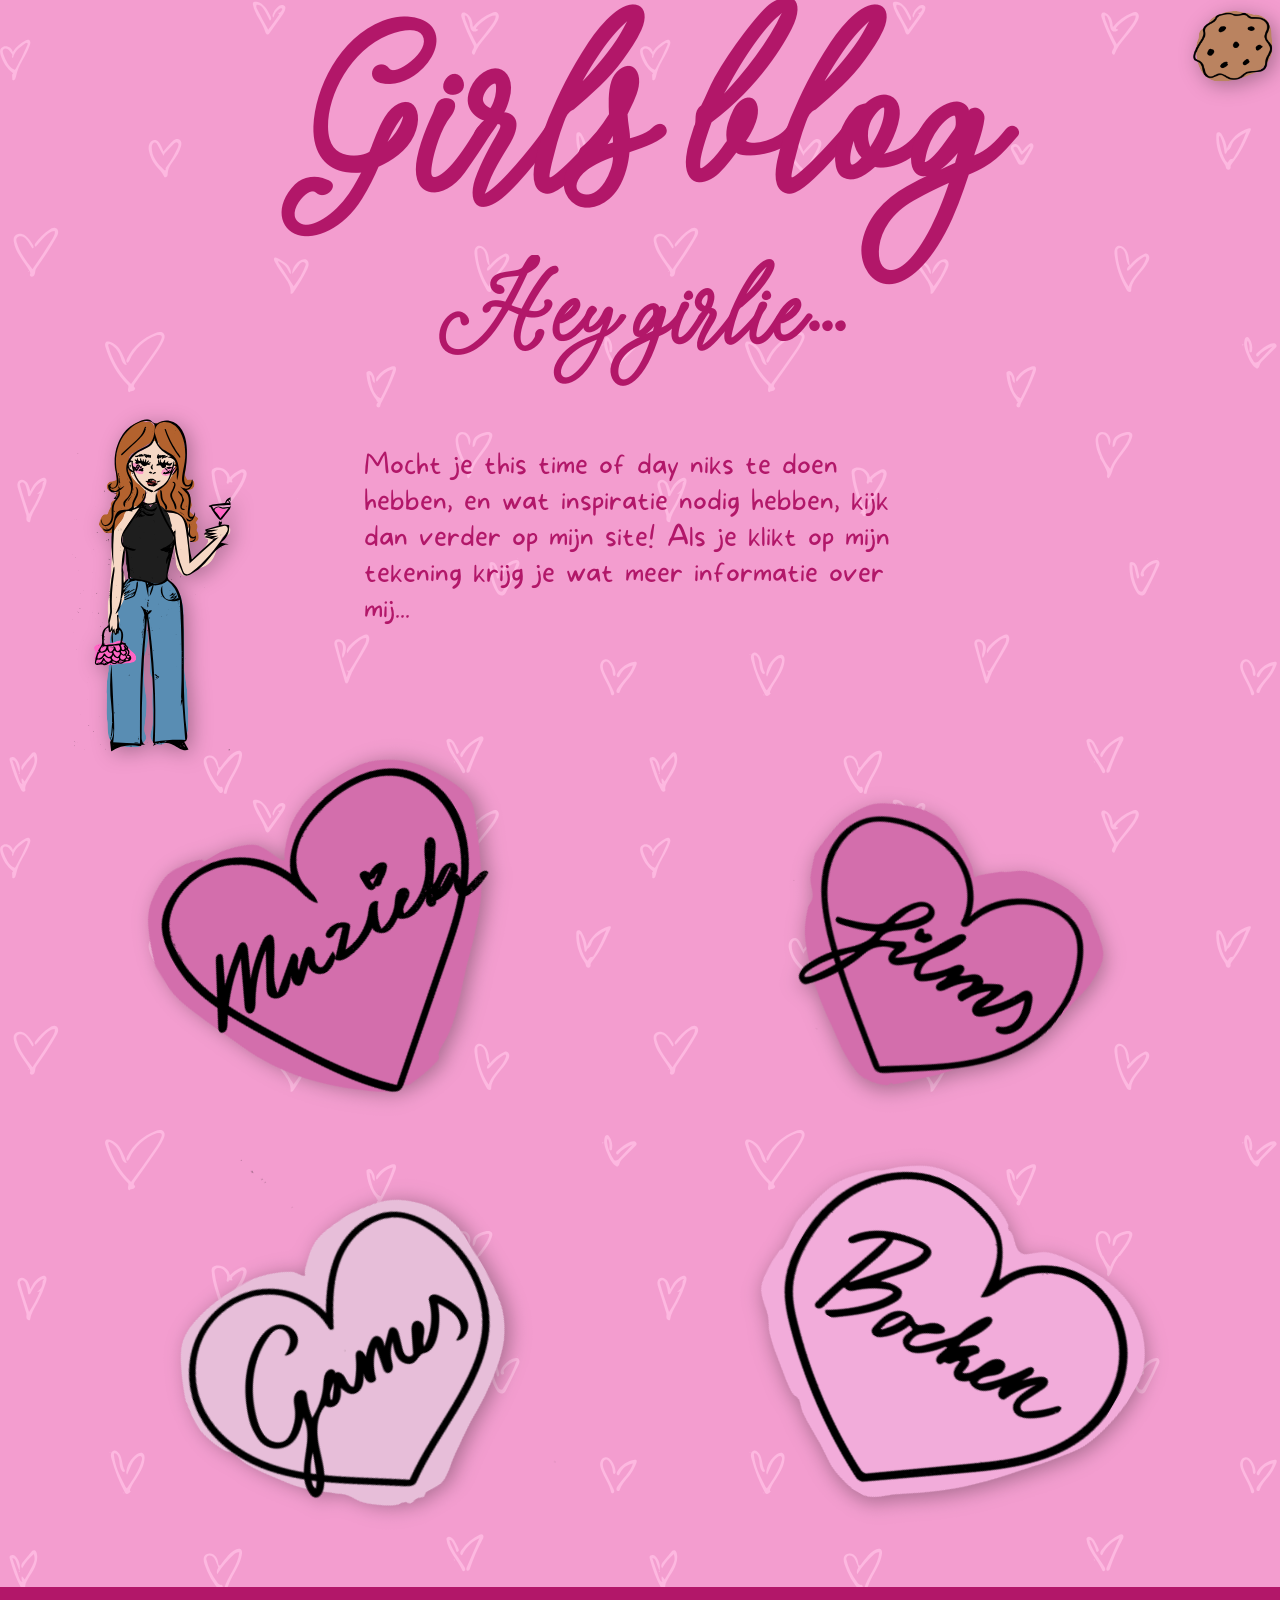
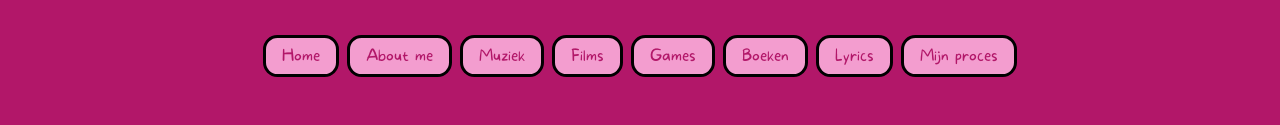
==== commit a389a0a0: "laatste wijzigingen" ====
--- a/index.html
+++ b/index.html
@@ -44,14 +44,12 @@
     <main>
       <h2>Hey girlie...</h2>
 
-      <!-- <section> -->
       <a href="Pages/Aboutme.html">
         <img
           src="Img/ingekleurdme.svg"
           alt="Knop die naar mijn about me pagina leidt"
         />
       </a>
-      <!-- </section> -->
 
       <p>
         Mocht je this time of day niks te doen hebben, en wat inspiratie nodig
@@ -89,7 +87,7 @@
     </main>
 
     <footer>
-      <nav id="menu">
+      <nav>
         <ul>
           <li><a href="index.html">Home</a></li>
           <li><a href="Pages/Aboutme.html">About me</a></li>
--- a/CSS/algemeen.css
+++ b/CSS/algemeen.css
@@ -32,8 +32,10 @@
   color-scheme: light dark;
 
   --bg: light-dark(rgb(243, 157, 207), rgb(79, 16, 97));
-  --color: light-dark(rgb(178, 23, 105), rgb(208, 139, 233));
-  --accent-color: #f87cc5;
+  --color: light-dark(rgb(178, 23, 105), rgb(211, 116, 246));
+  --accent-color: #ffe9f6;
+  --lichtroze: #fdb2de;
+  --donkerroze: rgb(178, 23, 105);
   --border-width: 0.1em;
 
   --whitespace: 2em;
@@ -88,7 +90,7 @@
   height: 100%;
   position: fixed;
   pointer-events: none;
-  filter: drop-shadow(5px 5px 10px #000) drop-shadow(0px 0px 7px #f2cb05);
+  filter: drop-shadow(5px 5px 10px #000) drop-shadow(0px 0px 7px var(--color));
   animation: opac 1s linear infinite;
 }
 .star::before {
@@ -111,9 +113,12 @@
     2% 35%,
     39% 35%
   );
-  background-color: #f2cb05;
+  background-color: var(--color);
   animation: fly 4s linear infinite;
 }
+
+/* Bron: https://codepen.io/Vampika/pen/BaemKrZ */
+/* Kleur aangepast */
 
 @keyframes fly {
   0% {
@@ -246,11 +251,11 @@
   color: var(--color);
   padding: 0.5em 1em;
   border-radius: 0.9em;
-  border: 2px solid #000;
+  border: 2px solid var(--bg);
   text-decoration: none;
 
   &:hover {
-    background-color: white;
+    background-color: var(--accent-color);
   }
 }
 
@@ -259,18 +264,18 @@
 **************************/
 
 [popover] {
-  font-size: 2em;
+  font-size: var(--step-1);
   font-family: "written", cursive;
-  background: var(--accent-color);
-  color: black;
+  background: var(--color);
+  color: var(--bg);
   padding: var(--whitespace);
   border-radius: 1em;
   text-align: center;
   width: min(60rem, calc(100vw - 2rem));
-}
-
-[popover] h2 {
-  font-family: "whimsical", serif;
+
+  h2 {
+    font-family: "whimsical", serif;
+  }
 }
 
 /* https://www.w3schools.com/css/css3_buttons.asp */
@@ -278,7 +283,7 @@
 /**************************
 * MARK: Footer
 **************************/
-Footer {
+footer {
   background: var(--color);
   padding: var(--whitespace);
 
@@ -302,7 +307,7 @@
     a {
       align-items: center;
       display: inline-block;
-      background: #f9d9ec;
+      background: var(--bg);
       color: var(--color);
       padding: 0.5em 1em;
       border-radius: 0.9em;
@@ -310,11 +315,11 @@
       text-decoration: none;
 
       &:hover {
-        background: var(--bg);
+        background: var(--accent-color);
       }
 
       &:focus-visible {
-        background: white;
+        background: var(--accent-color);
       }
     }
   }
--- a/CSS/frontpage.css
+++ b/CSS/frontpage.css
@@ -1,15 +1,6 @@
 /**************************
 * MARK: Specifieke styling eerste pagina
 **************************/
-
-header h1 {
-  font-family: "whimsical", serif;
-  grid-area: titel;
-  text-align: center;
-  font-size: var(--step-6);
-  margin: 0;
-  line-height: 0.8;
-}
 
 /**************************
 * MARK: Main
@@ -41,22 +32,21 @@
       "muziek muziek films  films "
       "games  games  boeken boeken";
   }
-}
+  p {
+    font-size: var(--step-1);
+  }
 
-main p {
-  font-size: var(--step-1);
-}
+  h2 {
+    font-size: var(--step-4);
+    grid-area: subkop;
+    margin: 0;
+    text-align: center;
+  }
 
-main h2 {
-  font-size: var(--step-4);
-  grid-area: subkop;
-  margin: 0;
-  text-align: center;
-}
-
-p,
-ol {
-  font-family: "written";
+  p,
+  ol {
+    font-family: "written";
+  }
 }
 
 main > a:nth-of-type(1) {
@@ -94,6 +84,16 @@
       transform: scale(0.8);
     }
   }
+
+  h3 {
+    font-family: "written";
+    font-size: var(--step-2);
+  }
+
+  h4 {
+    font-family: "written";
+    font-size: var(--step-0);
+  }
 }
 
 /* de oneven hartjes */
@@ -123,17 +123,3 @@
 main > a:nth-of-type(5) {
   grid-area: boeken;
 }
-
-body > image {
-  height: 10em;
-}
-
-h3 {
-  font-family: "written";
-  font-size: var(--step-2);
-}
-
-h4 {
-  font-family: "written";
-  font-size: var(--step-0);
-}
